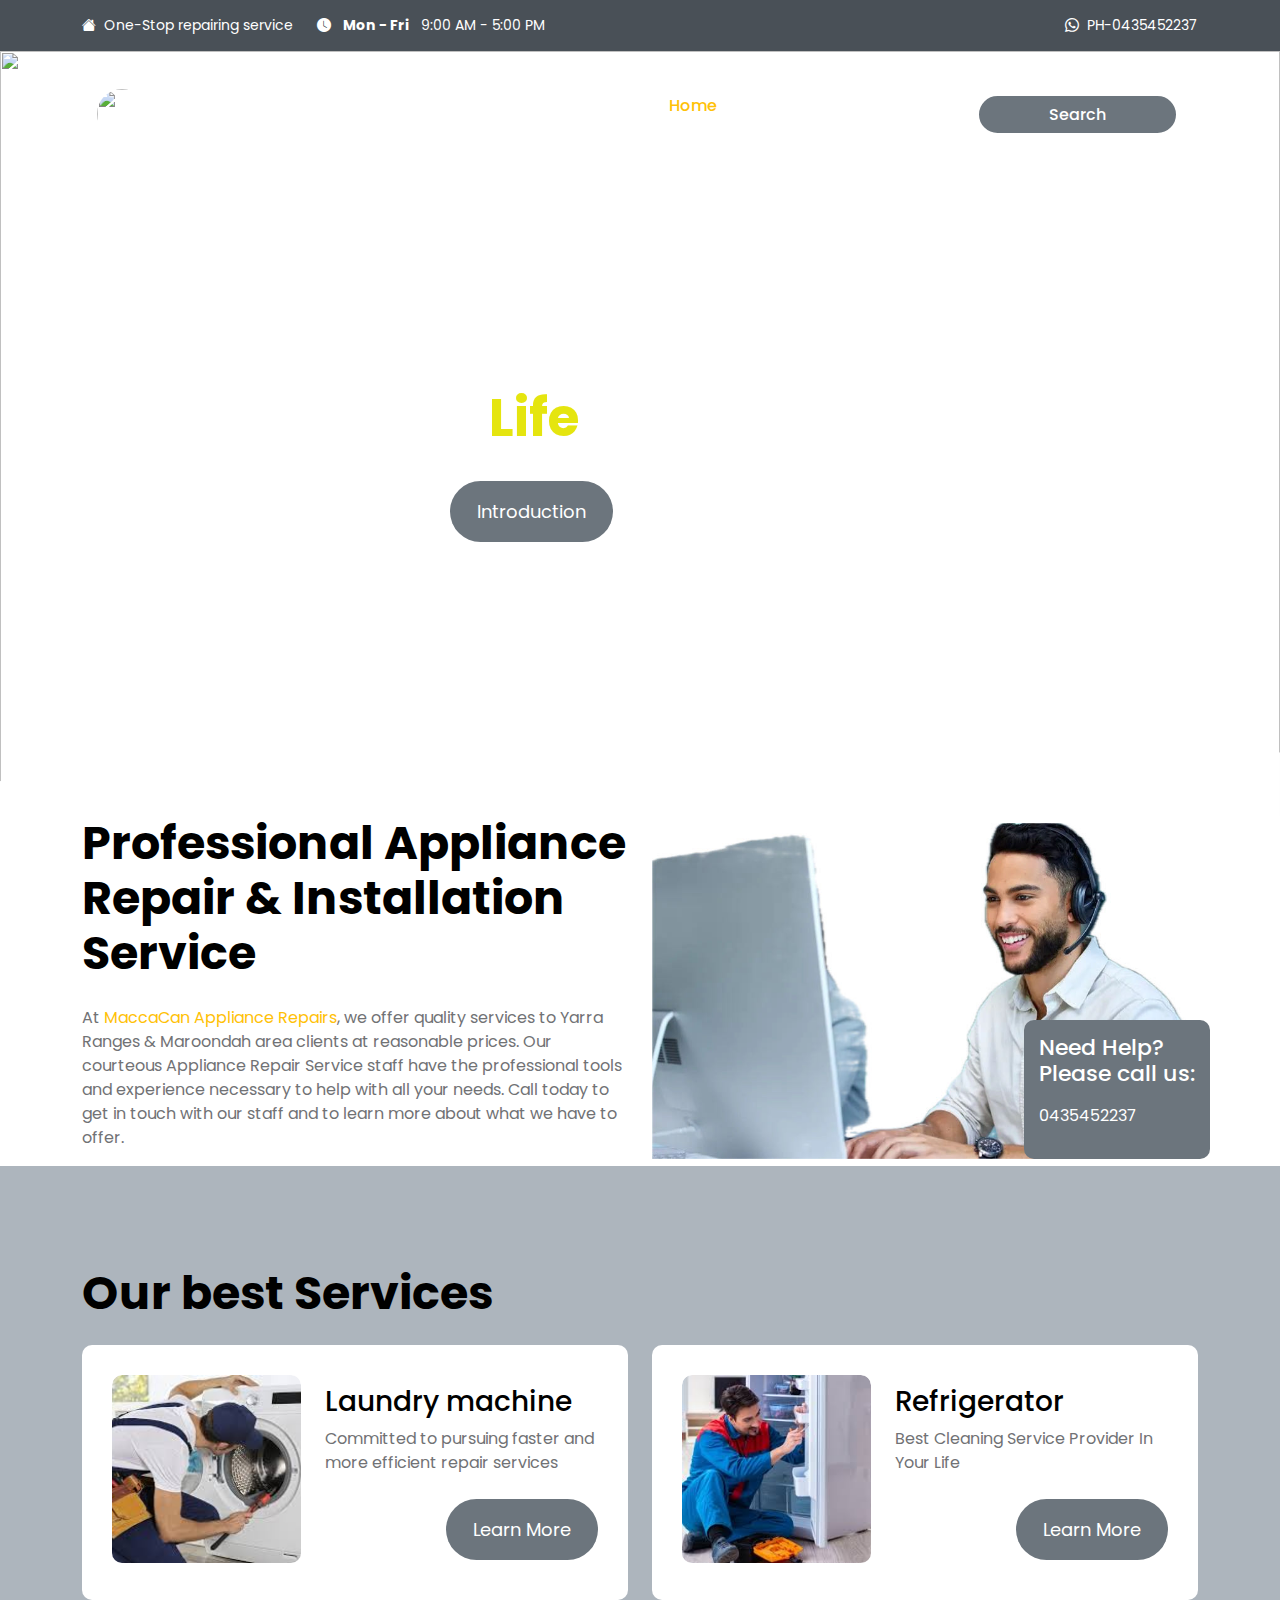
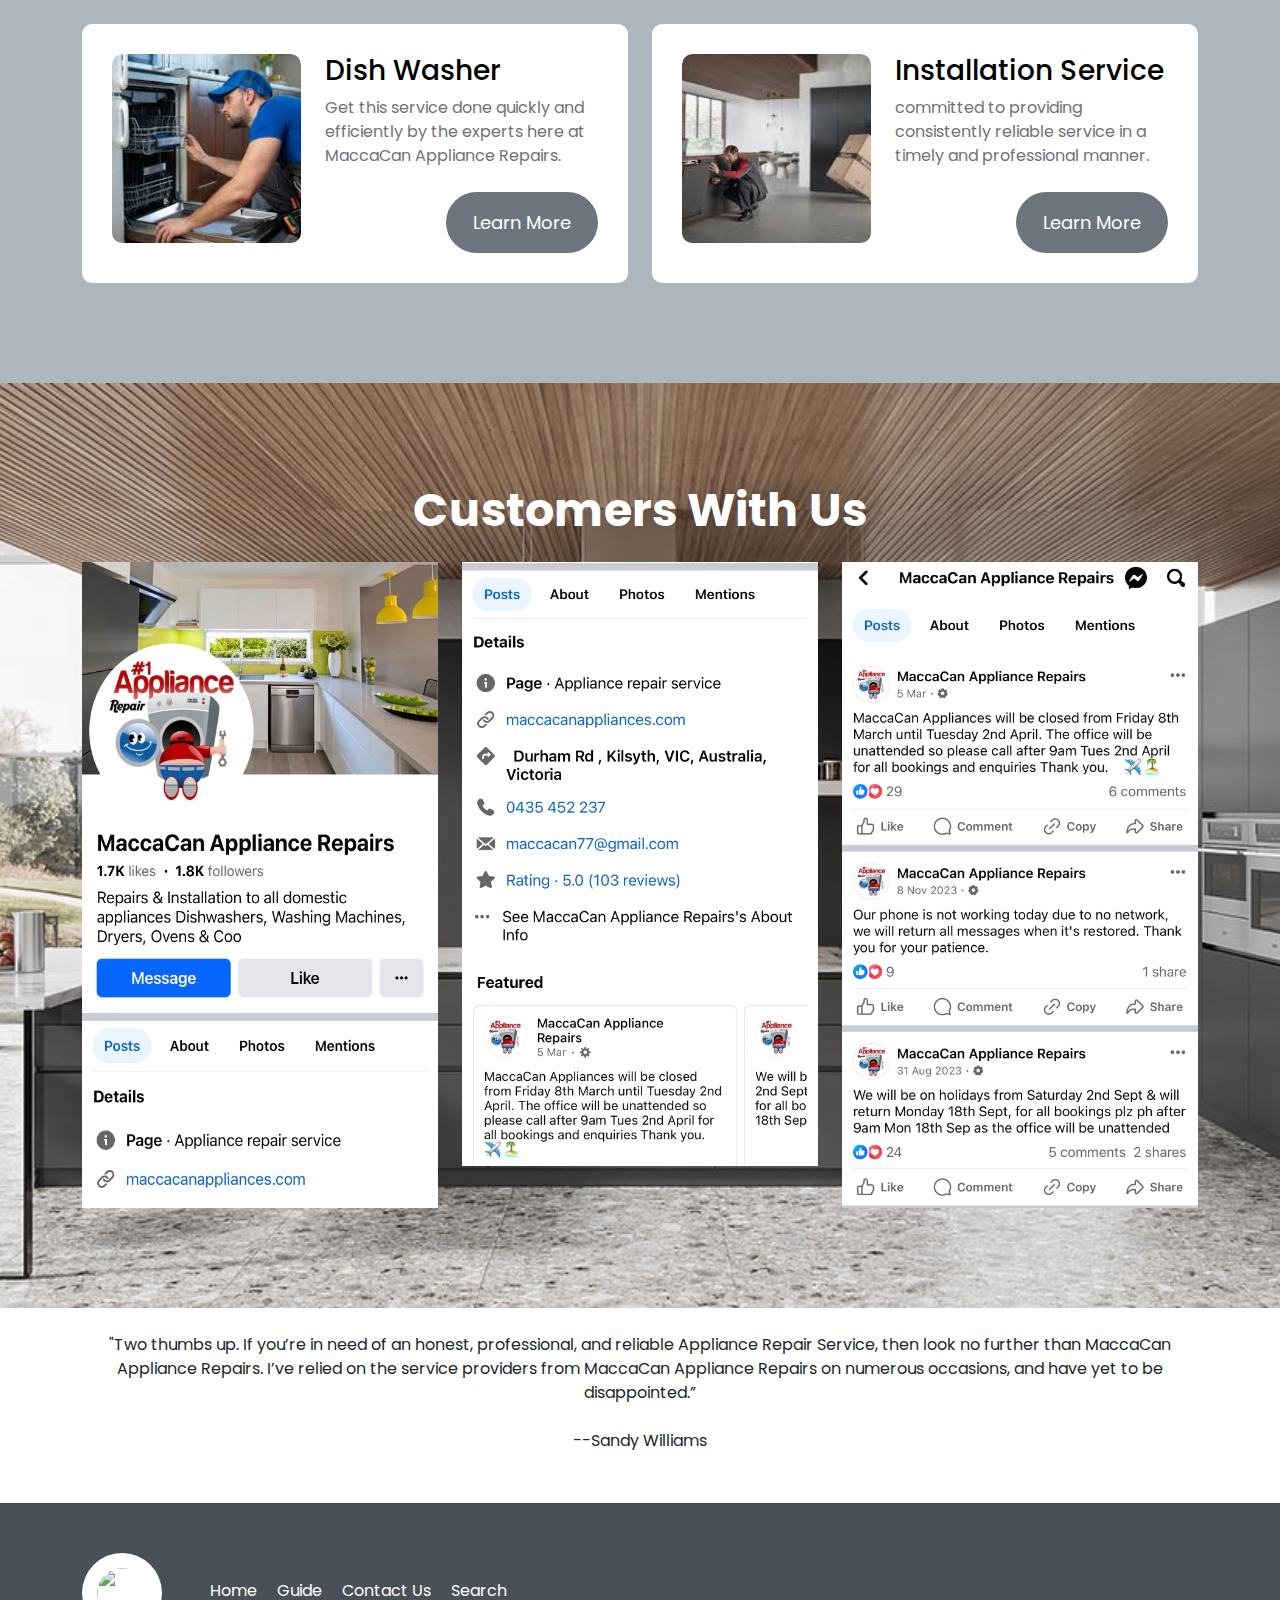
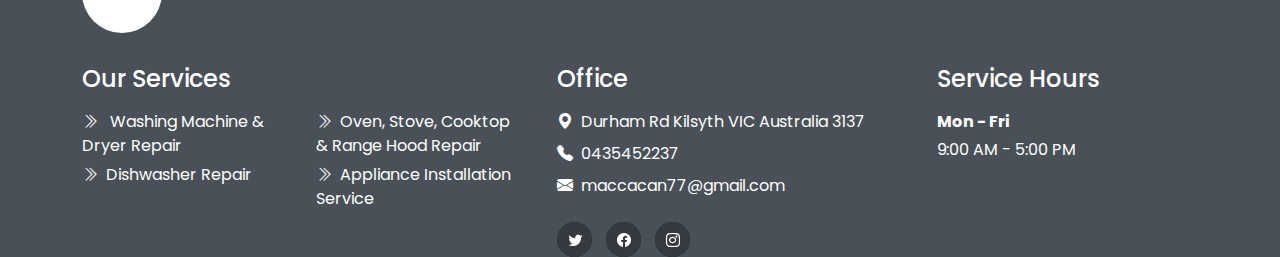
==== index.html @ d8059f8c "Update and rename A3_Homepage.html to index.html" ====
<!doctype html>
<html lang="en">
    <head>
        <meta charset="utf-8">
        <meta name="viewport" content="width=device-width, initial-scale=1">

        <meta name="description" content="">
        <meta name="author" content="">

        <title>MaccaCan Appliance Repairs website</title>

        <!-- CSS FILES -->        
        <link rel="preconnect" href="https://fonts.googleapis.com">
        
        <link rel="preconnect" href="https://fonts.gstatic.com" crossorigin="">
        
        <link href="https://fonts.googleapis.com/css2?family=Poppins:ital,wght@0,400;0,500;0,700;1,400&amp;display=swap" rel="stylesheet">

        <link href="css/bootstrap.min.css" rel="stylesheet">

        <link href="css/bootstrap-icons.css" rel="stylesheet">

        <link href="css/tooplate-clean-work.css" rel="stylesheet">
        <!--

Tooplate 2132 Clean Work

https://www.tooplate.com/view/2132-clean-work

Free Bootstrap 5 HTML Template

-->
        <link rel="icon" href="images/favicon.ico">


    </head>
    
    <body>

        <header class="site-header">
            <div class="container">
                <div class="row">
                    
                    <div class="col-lg-12 col-12 d-flex flex-wrap">
                        <p class="d-flex me-4 mb-0">
                            <i class="bi-house-fill me-2"></i>
                            One-Stop repairing service
                        </p>

                        <p class="d-flex d-lg-block d-md-block d-none me-4 mb-0">
                            <i class="bi-clock-fill me-2"></i>
                            <strong class="me-2">Mon - Fri</strong> 9:00 AM - 5:00 PM
                        </p>

                        <p class="site-header-icon-wrap text-white d-flex mb-0 ms-auto">
                            <i class="site-header-icon bi-whatsapp me-2"></i>

                            <a class="text-white">
                                PH-0435452237
                            </a>
                        </p>
                    </div>

                </div>
            </div>
        </header>

        <nav class="navbar navbar-expand-lg">
            <div class="container">
                <a class="navbar-brand" href="A3_Homepage.html">
                    <img src="images/favicon.ico" class="logo img-fluid" alt="">

                    <span class="ms-2">MaccaCan Appliance Repairs</span>
                </a>

                <button class="navbar-toggler collapsed" type="button" data-bs-toggle="collapse" data-bs-target="#navbarNav" aria-controls="navbarNav" aria-expanded="false" aria-label="Toggle navigation">
                    <span class="navbar-toggler-icon"></span>
                </button>

                <div class="navbar-collapse collapse" id="navbarNav" style="">
                    <ul class="navbar-nav ms-auto">
                        <li class="nav-item">
                            <a class="nav-link active">Home</a>
                        </li>

                        <li class="nav-item">
                            <a class="nav-link">Guide</a>
                        </li>

                        <li class="nav-item">
                            <a class="nav-link ">Contact us</a>

                            
                        </li>

                        

                        <li class="nav-item ">
                            <a class="nav-link custom-btn custom-btn-bg-white btn">Search
    
</a>
                        </li>
                    </ul>
                </div>
            </div>
        </nav>

        <main>

            <section class="hero-section hero-section-full-height d-flex justify-content-center align-items-center" style="position: relative; z-index: 0; background: none;">
                <div class="section-overlay"><img src="images/pexels-photo-3822784.WEBP" height="100%" width="100%"></div>

                <div class="container">
                    <div class="row">

                        <div class="col-lg-7 col-12 text-center mx-auto">
                            <h1 class=" text-white mb-4 pb-2">
                                <span>We repair your</span>
                                <span class="cd-words-wrapper" style="width: 302px;">
                                    <b class="is-visible">Life</b>
                                    
                                </span>
                            </h1>

                            <a class="custom-btn btn button button--atlas smoothscroll me-3" href="#intro-section">
                                <span>Introduction</span>

                                <div class="marquee" aria-hidden="true">
                                    <div class="marquee__inner">
                                        <span>Introduction</span>
                                        <span>Introduction</span>
                                        <span>Introduction</span>
                                        <span>Introduction</span>
                                    </div>
                                </div>
                            </a>

                            <a class="custom-btn custom-border-btn custom-btn-bg-white btn button button--pan smoothscroll" href="#services-section">
                                <span>Explore Services</span>
                            </a>
                        </div>

                    </div>
                </div>

                <svg xmlns="http://www.w3.org/2000/svg" viewBox="0 0 1440 320"><path fill="#ffffff" fill-opacity="1" d="M0,224L40,229.3C80,235,160,245,240,250.7C320,256,400,256,480,240C560,224,640,192,720,176C800,160,880,160,960,138.7C1040,117,1120,75,1200,80C1280,85,1360,139,1400,165.3L1440,192L1440,320L1400,320C1360,320,1280,320,1200,320C1120,320,1040,320,960,320C880,320,800,320,720,320C640,320,560,320,480,320C400,320,320,320,240,320C160,320,80,320,40,320L0,320Z"></path></svg>
            </section>


            <section class="intro-section" id="intro-section">
                <div class="container">
                    <div class="row justify-content-lg-center align-items-center">

                        <div class="col-lg-6 col-12">
                            <h2 class="mb-4">Professional Appliance Repair &amp; Installation <br> Service</h2>

                            <p>At
<a href="#">MaccaCan Appliance Repairs</a>, we offer quality services to Yarra Ranges &amp; Maroondah area clients at reasonable prices. Our courteous Appliance Repair Service staff have the professional tools and experience necessary to help with all your needs. Call today to get in touch with our staff and to learn more about what we have to offer.</p>
                            
                        </div>

                        <div class="col-lg-6 col-12 custom-block-wrap">
                            <img src="images/image1.jpg" class="img-fluid">

                            <div class="custom-block d-flex flex-column">
                                <h6 class="text-white mb-3">Need Help? <br> Please call us:</h6>

                                <p class="text-white">
                                    

                                    <a>0435452237
    
                                        
                                    </a>
                                </p>
                            </div>
                        </div>

                    </div>
                </div>
            </section>


            <section class="services-section section-padding section-bg" id="services-section">                
                <div class="container">
                    <div class="row">

                        <div class="col-lg-12 col-12">
                            <h2 class="mb-4">Our best Services</h2>
                        </div>

                        <div class="col-lg-6 col-12">
                            <div class="services-thumb">
                                <div class="row">
                                    <div class="col-lg-5 col-md-5 col-12">
                                        <div class="services-image-wrap">
                                            <a>
                                                <img src="images/download.jpg" class="services-image img-fluid" alt="" >
                                                

                                            </a>    
                                            
                                        </div>
                                    </div>

                                    <div class="col-lg-7 col-md-7 col-12 d-flex align-items-center">
                                        <div class="services-info mt-4 mt-lg-0 mt-md-0">
                                            <h4 class="services-title mb-1 mb-lg-2">
                                                <a>Laundry machine</a>
                                            </h4>

                                            <p>Committed to pursuing faster and more efficient repair services</p>

                                            <div class="d-flex flex-wrap align-items-center">
                                                

                                                <a class="custom-btn btn button button--atlas mt-2 ms-auto">
                                                    <span>Learn More</span>

                                                    <div class="marquee" aria-hidden="true">
                                                        <div class="marquee__inner">
                                                            <span>Learn More</span>
                                                            <span>Learn More</span>
                                                            <span>Learn More</span>
                                                            <span>Learn More</span>
                                                        </div>
                                                    </div>
                                                </a>
                                            </div>
                                        </div>
                                    </div>
                                </div>
                            </div>
                        </div>

                        <div class="col-lg-6 col-12">
                            <div class="services-thumb">
                                <div class="row">
                                    <div class="col-lg-5 col-md-5 col-12">
                                        <div class="services-image-wrap">
                                            <a >
                                                <img src="images/download(1).jpg" alt="" class="services-image img-fluid">
                                                

                                                
                                            </a>
                                        </div>
                                    </div>

                                    <div class="col-lg-7 col-md-7 col-12 d-flex align-items-center">
                                        <div class="services-info mt-4 mt-lg-0 mt-md-0">
                                            <h4 class="services-title mb-1 mb-lg-2">
                                                <a>Refrigerator</a>
                                            </h4>

                                            <p>Best Cleaning Service Provider In Your Life</p>

                                            <div class="d-flex flex-wrap align-items-center">
                                                

                                                <a class="custom-btn btn button button--atlas mt-2 ms-auto">
                                                    <span>Learn More</span>

                                                    <div class="marquee" aria-hidden="true">
                                                        <div class="marquee__inner">
                                                            <span>Learn More</span>
                                                            <span>Learn More</span>
                                                            <span>Learn More</span>
                                                            <span>Learn More</span>
                                                        </div>
                                                    </div>
                                                </a>
                                            </div>
                                        </div>
                                    </div>
                                </div>
                            </div>
                        </div>

                        <div class="col-lg-6 col-12">
                            <div class="services-thumb mb-lg-0">
                                <div class="row">
                                    <div class="col-lg-5 col-md-5 col-12">
                                        <div class="services-image-wrap">
                                            <a >
                                                <img src="images/download(2).jpg" class="services-image img-fluid" alt="">
                                                

                                                
                                            </a>
                                        </div>
                                    </div>

                                    <div class="col-lg-7 col-md-7 col-12 d-flex align-items-center">
                                        <div class="services-info mt-4 mt-lg-0 mt-md-0">
                                            <h4 class="services-title mb-1 mb-lg-2">
                                                <a>Dish Washer
</a>
                                            </h4>

                                            <p>Get this service done quickly and efficiently by the experts here at MaccaCan Appliance Repairs. </p>

                                            <div class="d-flex flex-wrap align-items-center">
                                                

                                                <a class="custom-btn btn button button--atlas mt-2 ms-auto">
                                                    <span>Learn More</span>

                                                    <div class="marquee" aria-hidden="true">
                                                        <div class="marquee__inner">
                                                            <span>Learn More</span>
                                                            <span>Learn More</span>
                                                            <span>Learn More</span>
                                                            <span>Learn More</span>
                                                        </div>
                                                    </div>
                                                </a>
                                            </div>
                                        </div>
                                    </div>
                                </div>
                            </div>
                        </div>

                        <div class="col-lg-6 col-12">
                            <div class="services-thumb mb-lg-0">
                                <div class="row">
                                    <div class="col-lg-5 col-md-5 col-12">
                                        <div class="services-image-wrap">
                                            <a >
                                                <img src="images/download(3).jpg" class="services-image img-fluid" alt="">
                                                

                                                
                                            </a>
                                        </div>
                                    </div>

                                    <div class="col-lg-7 col-md-7 col-12 d-flex align-items-center">
                                        <div class="services-info mt-4 mt-lg-0 mt-md-0">
                                            <h4 class="services-title mb-1 mb-lg-2">
                                                <a>Installation Service</a>
                                            </h4>

                                            <p>committed to providing consistently reliable service in a timely and professional manner.</p>

                                            <div class="d-flex flex-wrap align-items-center">
                                                

                                                <a class="custom-btn btn button button--atlas mt-2 ms-auto">
                                                    <span>Learn More</span>

                                                    <div class="marquee" aria-hidden="true">
                                                        <div class="marquee__inner">
                                                            <span>Learn More</span>
                                                            <span>Learn More</span>
                                                            <span>Learn More</span>
                                                            <span>Learn More</span>
                                                        </div>
                                                    </div>
                                                </a>
                                            </div>
                                        </div>
                                    </div>
                                </div>
                            </div>
                        </div>

                    </div>
                </div>
            </section>


            <section class="testimonial-section section-padding section-bg">
                <div class="section-overlay"></div>

                <div class="container">
                    <div class="row">

                        <div class="col-lg-12 col-12 text-center">
                            <h2 class="text-white mb-4">Customers With Us</h2>
                        </div>

                        <div class="col-lg-4 col-12">
<img src="images/images facebook(1).jpg" height="100%" width="100%"></div>

                        <div class="col-lg-4 col-12">
<img src="images/images facebook(2).jpg" heght="100%" width="100%" <="" div=""></div>

                        <div class="col-lg-4 col-12">
<img src="images/images facebook(3).jpg" heght="100%" width="100%" <="" div=""></div>

                    </div>
                </div>
            </section>


            <section class="partners-section">
                <div class="container Marquee"><div class="Marquee_inner">
<span>"Two thumbs up. If you’re in need of an honest, professional, and reliable Appliance Repair Service, then look no further than MaccaCan Appliance Repairs. I’ve relied on the service providers from MaccaCan Appliance Repairs on numerous occasions, and have yet to be disappointed.”
<br>
<br>
--Sandy Williams
</span></div> </div>
            </section>
        </main>


        <footer class="site-footer">
            <div class="container">
                <div class="row">

                    <div class="col-lg-12 col-12 d-flex align-items-center mb-4 pb-2">
                        <div>
                            <img src="images/favicon.ico" class="logo img-fluid" alt="">
                        </div>

                        <ul class="footer-menu d-flex flex-wrap ms-5">
                            <li class="footer-menu-item"><a href="#" class="footer-menu-link">Home</a></li>

                            <li class="footer-menu-item"><a class="footer-menu-link">Guide</a></li>

                            <li class="footer-menu-item"><a class="footer-menu-link">Contact Us</a></li>

                            <li class="footer-menu-item"><a class="footer-menu-link">Search</a></li>
                        </ul>
                    </div>

                    <div class="col-lg-5 col-12 mb-4 mb-lg-0">
                        <h5 class="site-footer-title mb-3">Our Services</h5>

                        <ul class="footer-menu">
                            <li class="footer-menu-item">
                                <a href="#services-section" class="footer-menu-link">
                                    <i class="bi-chevron-double-right footer-menu-link-icon me-2"></i>
Washing Machine &amp; Dryer Repair</a>
                            </li>

                            <li class="footer-menu-item">
                                <a href="#services-section" class="footer-menu-link">
                                    <i class="bi-chevron-double-right footer-menu-link-icon me-2"></i>Dishwasher Repair</a>
                            </li>

                            <li class="footer-menu-item">
                                <a href="#services-section" class="footer-menu-link">
                                    <i class="bi-chevron-double-right footer-menu-link-icon me-2"></i>Oven, Stove, Cooktop &amp; Range Hood Repair</a>
                            </li>

                            <li class="footer-menu-item">
                                <a href="#services-section" class="footer-menu-link">
                                    <i class="bi-chevron-double-right footer-menu-link-icon me-2"></i>Appliance Installation Service</a>
                            </li>

                            
                        </ul>
                    </div>

                    <div class="col-lg-4 col-md-6 col-12 mb-4 mb-lg-0 mb-md-0">
                        <h5 class="site-footer-title mb-3">Office</h5>

                        <p class="text-white d-flex mt-3 mb-2">
                            <i class="bi-geo-alt-fill me-2"></i>Durham Rd Kilsyth VIC Australia 3137</p>

                        <p class="text-white d-flex mb-2">
                            <i class="bi-telephone-fill me-2"></i>

                            <a href="tel: 0435452237" class="site-footer-link">0435452237</a>
                        </p>

                        <p class="text-white d-flex">
                            <i class="bi-envelope-fill me-2"></i>

                            <a href="mailto:maccacan77@gmail.com" class="site-footer-link">maccacan77@gmail.com</a>
                        </p>

                        <ul class="social-icon mt-4">
                            <li class="social-icon-item">
                                <a class="social-icon-link button button--skoll">
                                    <span></span>
                                    <span class="bi-twitter"></span>
                                </a>
                            </li>

                            <li class="social-icon-item">
                                <a class="social-icon-link button button--skoll">
                                    <span></span>
                                    <span class="bi-facebook"></span>
                                </a>
                            </li>

                            <li class="social-icon-item">
                                <a class="social-icon-link button button--skoll">
                                    <span></span>
                                    <span class="bi-instagram"></span>
                                </a>
                            </li>
                        </ul>
                    </div>

                    <div class="col-lg-3 col-md-6 col-6 mt-3 mt-lg-0 mt-md-0">
                        <div class="featured-block">
                            <h5 class="text-white mb-3">Service Hours</h5>

                            <strong class="d-block text-white mb-1">Mon - Fri</strong>

                            <p class="text-white mb-3">9:00 AM - 5:00 PM</p>

                            

                            
                        </div>
                    </div>
                </div>
            </div>

            
        </footer>
        <script>
            function showMessage() {
            alert( 'This website needs access to your location.' );
            }
            </script>
        <script>
            showMessage();
            </script>





</body>
</html>
---- css/tooplate-clean-work.css ----
/*

Tooplate 2132 Clean Work

https://www.tooplate.com/view/2132-clean-work

*/



/*---------------------------------------
  CUSTOM PROPERTIES ( VARIABLES )             
-----------------------------------------*/
:root {
  --white-color:                  #ffffff;
  --primary-color:                #7cb8eb;
  --secondary-color:              #4f83d1;
  --section-bg-color:             #f0f8ff;
  --custom-btn-bg-color:          #4f83d1;
  --custom-btn-bg-hover-color:    #7cb8eb;
  --dark-color:                   #000000;
  --p-color:                      #717275;
  --border-color:                 #e9eaeb;
  --link-hover-color:             #4f83d1;

  --body-font-family:             'Poppins', sans-serif;

  --h1-font-size:                 52px;
  --h2-font-size:                 46px;
  --h3-font-size:                 32px;
  --h4-font-size:                 28px;
  --h5-font-size:                 24px;
  --h6-font-size:                 22px;
  --p-font-size:                  16px;
  --btn-font-size:                18px;
  --copyright-font-size:          14px;

  --border-radius-large:          100px;
  --border-radius-medium:         20px;
  --border-radius-small:          10px;

  --font-weight-normal:           400;
  --font-weight-medium:           500;
  --font-weight-bold:             700;
}

body {
  background-color: var(--white-color);
  font-family: var(--body-font-family); 
}


/*---------------------------------------
  TYPOGRAPHY               
-----------------------------------------*/

h2,
h3,
h4,
h5,
h6 {
  color: var(--dark-color);
}

h1,
h2,
h3,
h4,
h5,
h6 {
  font-weight: var(--font-weight-medium);
}

h1 {
  font-size: var(--h1-font-size);
  font-weight: var(--font-weight-bold);
}

h2 {
  font-size: var(--h2-font-size);
  font-weight: var(--font-weight-bold);
}

h3 {
  font-size: var(--h3-font-size);
}

h4 {
  font-size: var(--h4-font-size);
}

h5 {
  font-size: var(--h5-font-size);
}

h6 {
  font-size: var(--h6-font-size);
}

p {
  color: var(--p-color);
  font-size: var(--p-font-size);
  font-weight: var(--font-weight-normal);
}

ul li {
  color: var(--p-color);
  font-size: var(--p-font-size);
  font-weight: var(--font-weight-normal);
}

a, 
button {
  /* touch-action: manipulation; */
  transition: all 0.3s;
}

a {
  display: inline-block;
  color: var(--bs-yellow);
  text-decoration: none;
}

a:hover {
  color: var(--bs-orange);
}

b,
strong {
  font-weight: var(--font-weight-bold);
}



/*---------------------------------------
  SECTION               
-----------------------------------------*/
.section-padding {
  padding-top: 100px;
  padding-bottom: 100px;
}

.section-bg {
  background-color: var(--bs-gray-500);
}

.section-overlay {
  /* background-color: var(--secondary-color); */
  position: absolute;
  top: 0;
  left: 0;
  pointer-events: none;
  width: 100%;
  height: 100%;
  opacity: 1;
}


.testimonial-section .section-overlay {
  opacity: 0.85;
}

.section-overlay + .container {
  position: relative;
}


.cd-words-wrapper {
  display: inline-block;
  position: relative;
  text-align: left;
}

.cd-words-wrapper b {
  color: #e5e50f;
  display: inline-block;
  position: absolute;
  white-space: nowrap;
  left: 0;
  top: 0;
}

.cd-words-wrapper b.is-visible {
  position: relative;
}


/*---------------------------------------
  CUSTOM LINK               
-----------------------------------------*/
.link {
  cursor: pointer;
  position: relative;
  white-space: nowrap;
}

.link::before,
.link::after {
  position: absolute;
  width: 100%;
  height: 1px;
  background: currentColor;
  top: 100%;
  left: 0;
  pointer-events: none;
}

.link::before {
  content: '';
}

.link--herse::before {
  display: none;
}

.link__graphic {
  position: absolute;
  top: 0;
  left: 0;
  pointer-events: none;
  fill: none;
  stroke: var(--dark-color);
  stroke-width: 1px;
}

.link__graphic--stroke path {
  stroke-dasharray: 1;
  stroke-dashoffset: 1;
}

.link:hover .link__graphic--stroke path {
  stroke-dashoffset: 0;
}

.link__graphic--arc {
  top: 73%;
  left: -23%;
}

.link__graphic--arc path {
  transition: stroke-dashoffset 0.4s cubic-bezier(0.7, 0, 0.3, 1);
}

.link:hover .link__graphic--arc path {
  transition-timing-function: cubic-bezier(0.8, 1, 0.7, 1);
  transition-duration: 0.3s;
}

.button {
  display: inline-block;
  position: relative;
}

.button::before,
.button::after {
  position: absolute;
  top: 0;
  left: 0;
  width: 100%;
  height: 100%;
}

.button--atlas > span {
  display: inline-block;
}

.button--atlas:hover > span {
  opacity: 0;
}

.marquee {
  position: absolute;
  top: 0;
  left: 0;
  width: 100%;
  overflow: hidden;
  pointer-events: none;
}

.marquee__inner {
  width: fit-content;
  display: flex;
  position: relative;
  --offset: 1rem;
  --move-initial: calc(-25% + var(--offset));
  --move-final: calc(-50% + var(--offset));
  transform: translate3d(var(--move-initial), 0, 0);
  animation: marquee 1s linear infinite;
  animation-play-state: paused;
  opacity: 0;
}

.button--atlas:hover .marquee__inner {
  animation-play-state: running;
  opacity: 1;
  transition-duration: 0.4s;
}

.marquee span {
  text-align: center;
  white-space: nowrap;
  font-style: italic;
  padding: 15px;
}

@keyframes marquee {
  0% {
    transform: translate3d(var(--move-initial), 0, 0);
  }

  100% {
    transform: translate3d(var(--move-final), 0, 0);
  }
}

.button--pan {
  overflow: hidden;
}

.button--pan span {
  position: relative;
}

.button--pan::before {
  content: '';
  transition: transform 0.3s cubic-bezier(0.7, 0, 0.2, 1);
}

.button--pan:hover::before {
  background: transparent;
  transform: translate3d(0,-100%,0);
}


/*---------------------------------------
  CUSTOM BLOCK               
-----------------------------------------*/
.custom-block-wrap {
  position: relative;
}

.custom-block-wrap .custom-block {
  position: absolute;
  bottom: 0;
  right: 0;
}

.custom-block {
  background-color: var(--bs-gray);
  border-radius: var(--border-radius-small);
  padding: 15px;
}

.custom-block .custom-icon,
.custom-block a {
  color: var(--white-color);
}




/*---------------------------------------
  AVATAR IMAGE - TESTIMONIAL               
-----------------------------------------*/
.avatar-image {
  border-radius: var(--border-radius-large);
  width: 60px;
  height: 60px;
  object-fit: cover;
}


/*---------------------------------------
  CUSTOM BUTTON               
-----------------------------------------*/
.custom-btn {
  background: var(--bs-gray);
  border: 2px solid transparent;
  border-radius: var(--border-radius-large);
  color: var(--white-color);
  font-size: var(--btn-font-size);
  font-weight: var(--font-weight-normal);
  line-height: normal;
  transition: all 0.3s;
  padding: 15px 25px;
}

.navbar-expand-lg .navbar-nav .nav-link.custom-btn {
  margin-top: px;
  /* margin-right: -6px; */
  padding: 6px 70px;
}

.custom-btn:hover {
  background: var(--bs-gray);
  color: var(--white-color);
}

.custom-border-btn {
  background: transparent;
  border: 2px solid var(--custom-btn-bg-color)  ;
  color: var(--custom-btn-bg-color);
}

.navbar-expand-lg .navbar-nav .nav-link.custom-btn:hover,
.custom-border-btn:hover {
  background: var(--bs-gray);
  border-color: var(--bs-yellow);
  color: var(--bs-yellow);
}

.custom-btn-bg-white {
  border-color: var(--white-color);
  color: var(--white-color);
}


/*---------------------------------------
  NAVIGATION              
-----------------------------------------*/
.navbar {
  background: transparent;
  position: absolute;
  top: 49px;
  right: 0;
  left: 0;
  z-index: 9;
  padding-top: 20px;
  padding-bottom: 20px;
}

.navbar-brand,
.navbar-brand:hover {
  color: var(--white-color);
  font-size: var(--h6-font-size);
  font-weight: var(--font-weight-light);
}

.logo {
  background-color: var(--white-color);
  border-radius: var(--border-radius-large);
  width: 80px;
  height: 80px;
  padding: 15px;
}

.navbar-expand-lg .navbar-nav .nav-link {
  margin: 20px;
  padding: 0;
}

.navbar-nav .nav-link {
  display: inline-block;
  color: var(--white-color);
  font-size: var(--p-font-size);
  font-weight: var(--font-weight-medium);
  position: relative;
  padding-top: 15px;
  padding-bottom: 15px;
}

.navbar-nav .nav-link.active, 
.navbar-nav .nav-link:hover {
  background: transparent;
  color: var(--bs-yellow);
}

.dropdown-menu {
  background: var(--white-color);
  box-shadow: 0 1rem 3rem rgba(0,0,0,.175);
  border: 0;
  display: inherit;
  opacity: 0;
  min-width: 9rem;
  margin-top: 20px;
  padding: 13px 0 10px 0;
  transition: all 0.3s;
  pointer-events: none;
}

.dropdown-menu::before {
  content: "";
  width: 0;
  height: 0;
  border-left: 20px solid transparent;
  border-right: 20px solid transparent;
  border-bottom: 15px solid var(--white-color);
  position: absolute;
  top: -10px;
  left: 10px;
}

.dropdown-item {
  display: inline-block;
  color: var(--p-bg-color);
  font-size: var(--menu-font-size);
  font-weight: var(--font-weight-medium);
  position: relative;
  padding-top: 0;
  padding-bottom: 7px;
}

.dropdown-item.active, 
.dropdown-item:active,
.dropdown-item:focus, 
.dropdown-item:hover {
  background: transparent;
  color: var(--primary-color);
}

.dropdown-toggle::after {
  /* content: "\f282"; */
  display: inline-block;
  font-family: bootstrap-icons !important;
  font-size: var(--copyright-font-size);
  font-style: normal;
  font-weight: normal !important;
  font-variant: normal;
  text-transform: none;
  line-height: 1;
  vertical-align: -.125em;
  -webkit-font-smoothing: antialiased;
  -moz-osx-font-smoothing: grayscale;
  position: relative;
  left: 2px;
  border: 0;
}

@media screen and (min-width: 992px) {
  .dropdown:hover .dropdown-menu {
    opacity: 1;
    margin-top: 0;
    pointer-events: auto;
  }
}

.navbar-toggler {
  border: 0;
  padding: 0;
  cursor: pointer;
  margin: 0;
  width: 30px;
  height: 35px;
  outline: none;
}

.navbar-toggler:focus {
  outline: none;
  box-shadow: none;
}

.navbar-toggler[aria-expanded="true"] .navbar-toggler-icon {
  background: transparent;
}

.navbar-toggler[aria-expanded="true"] .navbar-toggler-icon:before,
.navbar-toggler[aria-expanded="true"] .navbar-toggler-icon:after {
  transition: top 300ms 50ms ease, -webkit-transform 300ms 350ms ease;
  transition: top 300ms 50ms ease, transform 300ms 350ms ease;
  transition: top 300ms 50ms ease, transform 300ms 350ms ease, -webkit-transform 300ms 350ms ease;
  top: 0;
}

.navbar-toggler[aria-expanded="true"] .navbar-toggler-icon:before {
  transform: rotate(45deg);
}

.navbar-toggler[aria-expanded="true"] .navbar-toggler-icon:after {
  transform: rotate(-45deg);
}

.navbar-toggler .navbar-toggler-icon {
  background: var(--white-color);
  transition: background 10ms 300ms ease;
  display: block;
  width: 30px;
  height: 2px;
  position: relative;
}


.navbar-toggler .navbar-toggler-icon:before,
.navbar-toggler .navbar-toggler-icon:after {
  transition: top 300ms 350ms ease, -webkit-transform 300ms 50ms ease;
  transition: top 300ms 350ms ease, transform 300ms 50ms ease;
  transition: top 300ms 350ms ease, transform 300ms 50ms ease, -webkit-transform 300ms 50ms ease;
  position: absolute;
  right: 0;
  left: 0;
  background: var(--white-color);
  width: 30px;
  height: 2px;
  content: '';
}


.navbar-toggler .navbar-toggler-icon::before {
  top: -8px;
}

.navbar-toggler .navbar-toggler-icon::after {
  top: 8px;
}


/*---------------------------------------
  SITE HEADER              
-----------------------------------------*/
.site-header {
  background: var(--bs-gray-700);
  position: relative;
  z-index: 22;
  padding-top: 15px;
  padding-bottom: 15px;
}

.site-header p,
.site-header p a,
.site-header .social-icon-link {
  color: var(--white-color);
  font-size: var(--copyright-font-size);
}

.site-header .social-icon {
  text-align: right;
}

.site-header .social-icon-link {
  background: transparent;
  width: inherit;
  height: inherit;
  line-height: inherit;
  margin-right: 15px;
}

.site-header-icon {
  display: inline-block;
}


/*---------------------------------------
  HERO        
-----------------------------------------*/
.hero-section {
  position: relative;
  overflow: hidden;
  padding-top: 100px;
  padding-bottom: 100px;
  min-height: 680px;
}

.hero-section .container {
  position: relative;
  z-index: 2;
}

.hero-section svg {
  position: absolute;
  bottom: -50px;
  right: 0;
  left: 0;
  pointer-events: none;
}

@media screen and (min-width: 991px) {
  .hero-section-full-height {
    height: 85vh;
  }
}












/*---------------------------------------
  SERVICES              
-----------------------------------------*/
.services-thumb {
  background-color: var(--white-color);
  border-radius: var(--border-radius-small);
  position: relative;
  overflow: hidden;
  margin-bottom: 24px;
  padding: 30px;
}

.services-thumb.section-bg {
  background: var(--section-bg-color);
}

.services-detail-section .services-image {
  aspect-ratio: 0;
}

.services-image-wrap {
  border-radius: var(--border-radius-small);
  position: relative;
  overflow: hidden;
}

.services-image-wrap:hover .services-image-hover {
  opacity: 1;
}

.services-title-link {
  display: block;
}

.services-image,
.team-image {
  border-radius: var(--border-radius-small);
  display: block;
  aspect-ratio: 1;
  object-fit: cover;
  transition: all 0.5s;
}

.services-image-hover {
  position: absolute;
  top: 0;
  right: 0;
  bottom: 0;
  left: 0;
  opacity: 0;
}

.services-icon-wrap {
  background: var(--secondary-color);
  color: var(--white-color);
  font-size: var(--h3-font-size);
  position: absolute;
  bottom: 0;
  right: 0;
  left: 0;
  transition: opacity 0.5s;
  padding: 8px 12px;
}

.services-icon-wrap .button--skoll {
  width: 100%;
  height: 100%;
}


/*---------------------------------------
  TESTIMONIAL              
-----------------------------------------*/
.testimonial-section {
  background-image: url('../images/kitchen.jpg');
  background-repeat: no-repeat;
  background-position: center;
  background-size: cover;
  position: relative;
}

.testimonial-section .featured-block {
  background-color: var(--primary-color);
  border-radius: var(--border-radius-medium);
  margin-bottom: 24px;
  padding: 30px;
}

.testimonial-section .featured-block h4,
.testimonial-section .featured-block p {
  color: var(--white-color);
}



/*---------------------------------------
  PARTNERS              
-----------------------------------------*/
.partners-section {
  text-align: center;
  padding-top: 25px;
  padding-bottom: 50px;
}

.partners-section-title {
  border-radius: var(--border-radius-large);
  display: inline-block;
  position: relative;
  bottom: 50px;
  margin-bottom: -50px;
  padding: 10px 20px;
}

.partners-image {
  display: block;
  width: 150px;
  margin: auto;
  transition: all 0.3s;
}

.partners-image:hover {
  transform: scale(1.05);
}


/*---------------------------------------
  COUNTER NUMBERS              
-----------------------------------------*/
.counter-thumb {
  margin: 20px;
  margin-top: 0;
}

.counter-number {
  color: var(--secondary-color);
  display: block;
}

.counter-number,
.counter-number-text {
  color: var(--secondary-color);
  font-size: var(--h1-font-size);
  font-weight: var(--font-weight-bold);
  line-height: normal;
}


/*---------------------------------------
  CONTACT               
-----------------------------------------*/
.contact-section {
  background: var(--white-color);
}

.contact-form {
  background: var(--section-bg-color);
  border-radius: var(--border-radius-small);
  padding: 40px;
}

.contact-info {
  background: var(--white-color);
  border-radius: var(--border-radius-medium);
  display: inline-block;
  margin-top: 20px;
  padding: 40px;
}

.team-info a,
.contact-info h5,
.contact-info h5 a {
  color: var(--p-color);
}

.team-info a:hover,
.contact-info h5 a:hover {
  color: var(--link-hover-color);
}


/*---------------------------------------
  CUSTOM FORM               
-----------------------------------------*/
.custom-form .form-control,
.input-group-file {
  color: var(--p-color);
  margin-bottom: 24px;
  padding-top: 13px;
  padding-bottom: 13px;
  outline: none;
}

.custom-form .form-control:hover,
.custom-form .form-control:focus {
  border-color: var(--secondary-color);
}

.custom-form label {
  margin-bottom: 10px;
}

.custom-form .form-check-group {
  margin-bottom: 20px;
}

.donate-form .form-check-group-donation-frequency {
  padding-right: 0;
}

.form-check-group-donation-frequency + .form-check-group-donation-frequency {
  padding-right: 12px;
  padding-left: 0;
}

.form-check-group-donation-frequency .form-check-label {
  font-weight: var(--font-weight-medium);
}

#DonationFrequencyOne {
  border-top-right-radius: 0;
  border-bottom-right-radius: 0;
}

#DonationFrequencyMonthly {
  border-top-left-radius: 0;
  border-bottom-left-radius: 0;
}

.custom-form .form-check-radio {
  position: relative;
  height: 100%;
  padding-left: 0;
}

.custom-form .input-group-text {
  background: var(--secondary-color);
  border: 0;
  color: var(--white-color);
}

.custom-form .form-check-radio .form-check-label {
  position: absolute;
  top: 50%;
  left: 50%;
  transform: translate(-50%, -50%);
  text-align: center;
}

.form-check-radio .form-check-input[type=radio] {
  background-color: var(--section-bg-color);
  border-radius: .25rem;
  border: 0;
  box-shadow: none;
  outline: none;
  width: 100%;
  margin-top: 0;
  margin-left: 0;
  padding: 25px 50px;
  transition: all 0.3s;
}

.form-check-radio .form-check-input:checked[type=radio] {
  background-image: none;
}

.form-check-radio .form-check-input:checked[type=radio] + .form-check-label,
.form-check-radio .form-check-input:hover + .form-check-label,
.form-check-radio .form-check-input:checked + .form-check-label {
  color: var(--white-color);
}

.form-check-radio .form-check-input:hover,
.form-check-radio .form-check-input:checked {
  background-color: var(--secondary-color);
  border-color: var(--white-color);
}

.input-group-file {
  border-radius: .25rem;
  padding: 13px .75rem;
}

.input-group-file input[type=file] {
  width: 0.1px;
  height: 0.1px;
  opacity: 0;
  overflow: hidden;
  position: absolute;
  z-index: -1;
  padding: 0;
}

.input-group-file .input-group-text {
  background: transparent;
  color: inherit;
  margin-bottom: 0;
  padding: 0;
}

.custom-form button[type="submit"] {
  background: var(--custom-btn-bg-color);
  border: none;
  border-radius: var(--border-radius-large);
  color: var(--white-color);
  font-size: var(--p-font-size);
  font-weight: var(--font-weight-medium);
  transition: all 0.3s;
  margin-bottom: 0;
}

.custom-form button[type="submit"]:hover,
.custom-form button[type="submit"]:focus {
  background: var(--custom-btn-bg-hover-color);
  border-color: transparent;
}

.consulting-form {
  background: var(--white-color);
  border-radius: var(--border-radius-medium);
  position: relative;
  overflow: hidden;
  padding: 45px;
}

.consulting-form-header .form-icon {
  font-size: var(--h2-font-size);
  color: var(--white-color);
}


/*---------------------------------------
  SITE FOOTER              
-----------------------------------------*/
.site-footer {
  background-color: var(--bs-gray-700);
  padding-top: 50px;
}

.site-footer-bottom {
  border-top: 1px solid #7fbcf0;
  position: relative;
  z-index: 2;
  margin-top: 50px;
  padding-top: 25px;
  padding-bottom: 25px;
}

.site-footer .logo {
  background-color: var(--white-color);
  border-radius: var(--border-radius-large);
  width: 80px;
  height: 80px;
  object-fit: cover;
  padding: 15px;
}

.site-footer-title,
.site-footer-link {
  color: var(--white-color);
}

.copyright-text {
  color: var(--section-bg-color);
  font-size: var(--copyright-font-size);
  margin-right: 30px;
}

.site-footer .custom-btn {
  font-size: var(--copyright-font-size);
}

.site-footer .custom-btn:hover {
  background: var(--primary-color);
}

.site-footer-bottom a {
	color: var(--white-color);
}

.site-footer-bottom a:hover {
	color: var(--link-hover-color);
}


/*---------------------------------------
  FOOTER MENU               
-----------------------------------------*/
.footer-menu {
  column-count: 2;
  margin: 0;
  padding: 0;
}

.footer-menu-item {
  list-style: none;
  display: block;
}

.footer-menu-link {
  font-size: var(--p-font-size);
  color: var(--white-color);
  display: inline-block;
  vertical-align: middle;
  margin-right: 20px;
  margin-bottom: 5px;
}


/*---------------------------------------
  SOCIAL ICON               
-----------------------------------------*/
.social-icon {
  margin: 0;
  padding: 0;
}

.social-icon-item {
  list-style: none;
  display: inline-block;
  vertical-align: top;
}

.social-icon-link {
  background: var(--bs-gray-900);
  border-radius: var(--border-radius-large);
  color: var(--white-color);
  font-size: var(--copyright-font-size);
  display: block;
  margin-right: 10px;
  text-align: center;
  width: 35px;
  height: 35px;
  line-height: 36px;
}

.social-icon-link:hover {
  background: var(--bs-gray);
  color: var(--white-color);
}

.button--skoll {
  overflow: hidden;
  border-radius: 50%;
  color: var(--white-color);
  width: 35px;
  height: 35px;
}

.button--skoll span {
  display: block;
  position: relative;
}

.button--skoll > span {
  overflow: hidden;
}

.button--skoll:hover > span > span {
  animation: MoveUpInitial 0.2s forwards, MoveUpEnd 0.2s forwards 0.2s;
}

.button--skoll::before {
  content: '';
  background: var(--bs-gray-800);
  width: 100%;
  height: 0;
  padding-bottom: 100%;
  border-radius: 50%;
  transform: translate3d(0,0,0);
  transition: transform 0.3s;
  transition-timing-function: cubic-bezier(0.7, 0, 0.2, 1);
}

.button--skoll:hover::before {
  transform: translate3d(0,100%,0);
}


/*---------------------------------------
  RESPONSIVE STYLES               
-----------------------------------------*/
@media screen and (min-width: 1600px) {
  .intro-section {
    padding-top: 0;
  }
}

@media screen and (max-width: 991px) {
  h1 {
    font-size: 42px;
  }

  h2 {
    font-size: 36px;
  }

  h3 {
    font-size: 32px;
  }

  h4 {
    font-size: 28px;
  }

  h5 {
    font-size: 20px;
  }

  h6 {
    font-size: 18px;
  }

  .section-padding {
    padding-top: 50px;
    padding-bottom: 50px;
  }

  .team-section {
    padding-bottom: 80px;
  }

  .navbar {
    background-color: var(--bs-gray-900);
    padding-top: 5px;
    padding-bottom: 5px;
  }


  .navbar-brand,
  .navbar-brand:hover {
    color: var(--white-color);
  }

  .navbar-nav .nav-link {
    color: var(--p-color);
  }

  .navbar-expand-lg .navbar-nav {
    padding-bottom: 30px;
  }

  .navbar-expand-lg .navbar-nav .nav-link {
    margin: 8px 20px;
  }

  .navbar-expand-lg .navbar-nav .nav-link.custom-btn {
    background-color: var(--bs-gray);
    color: var(--white-color);
    margin-left: 0;
  }

  .navbar-nav .dropdown-menu {
    position: relative;
    left: 20px;
    opacity: 1;
    pointer-events: auto;
    max-width: 100px;
    margin-top: 10px;
    margin-bottom: 15px;
  }

  .custom-block-wrap .custom-block {
    right: 12px;
  }

  .site-footer {
    padding-top: 50px;
  }

  .copyright-text-wrap {
    justify-content: center;
  }

  .site-footer-bottom {
    text-align: center;
    margin-top: 50px;
  }

  .site-footer-bottom .footer-menu {
    margin-top: 10px;
    margin-bottom: 10px;
  }
}

@media screen and (max-width: 767px) {

  .custom-btn {
    font-size: 14px;
    padding: 10px 20px;
  }

  .hero-section svg {
    bottom: 0;
  }

  .team-info::before {
    border-top: 0;
    border-bottom: 20px solid var(--white-color);
    border-left: 20px solid transparent;
    border-right: 20px solid transparent;
    top: -20px;
    bottom: auto;
    right: 0;
    left: 0;
  }
}

@media screen and (max-width: 480px) {
  h1 {
    font-size: 40px;
  }

  h2 {
    font-size: 28px;
  }

  h3 {
    font-size: 26px;
  }

  h4 {
    font-size: 22px;
  }

  h5 {
    font-size: 20px;
  }
}
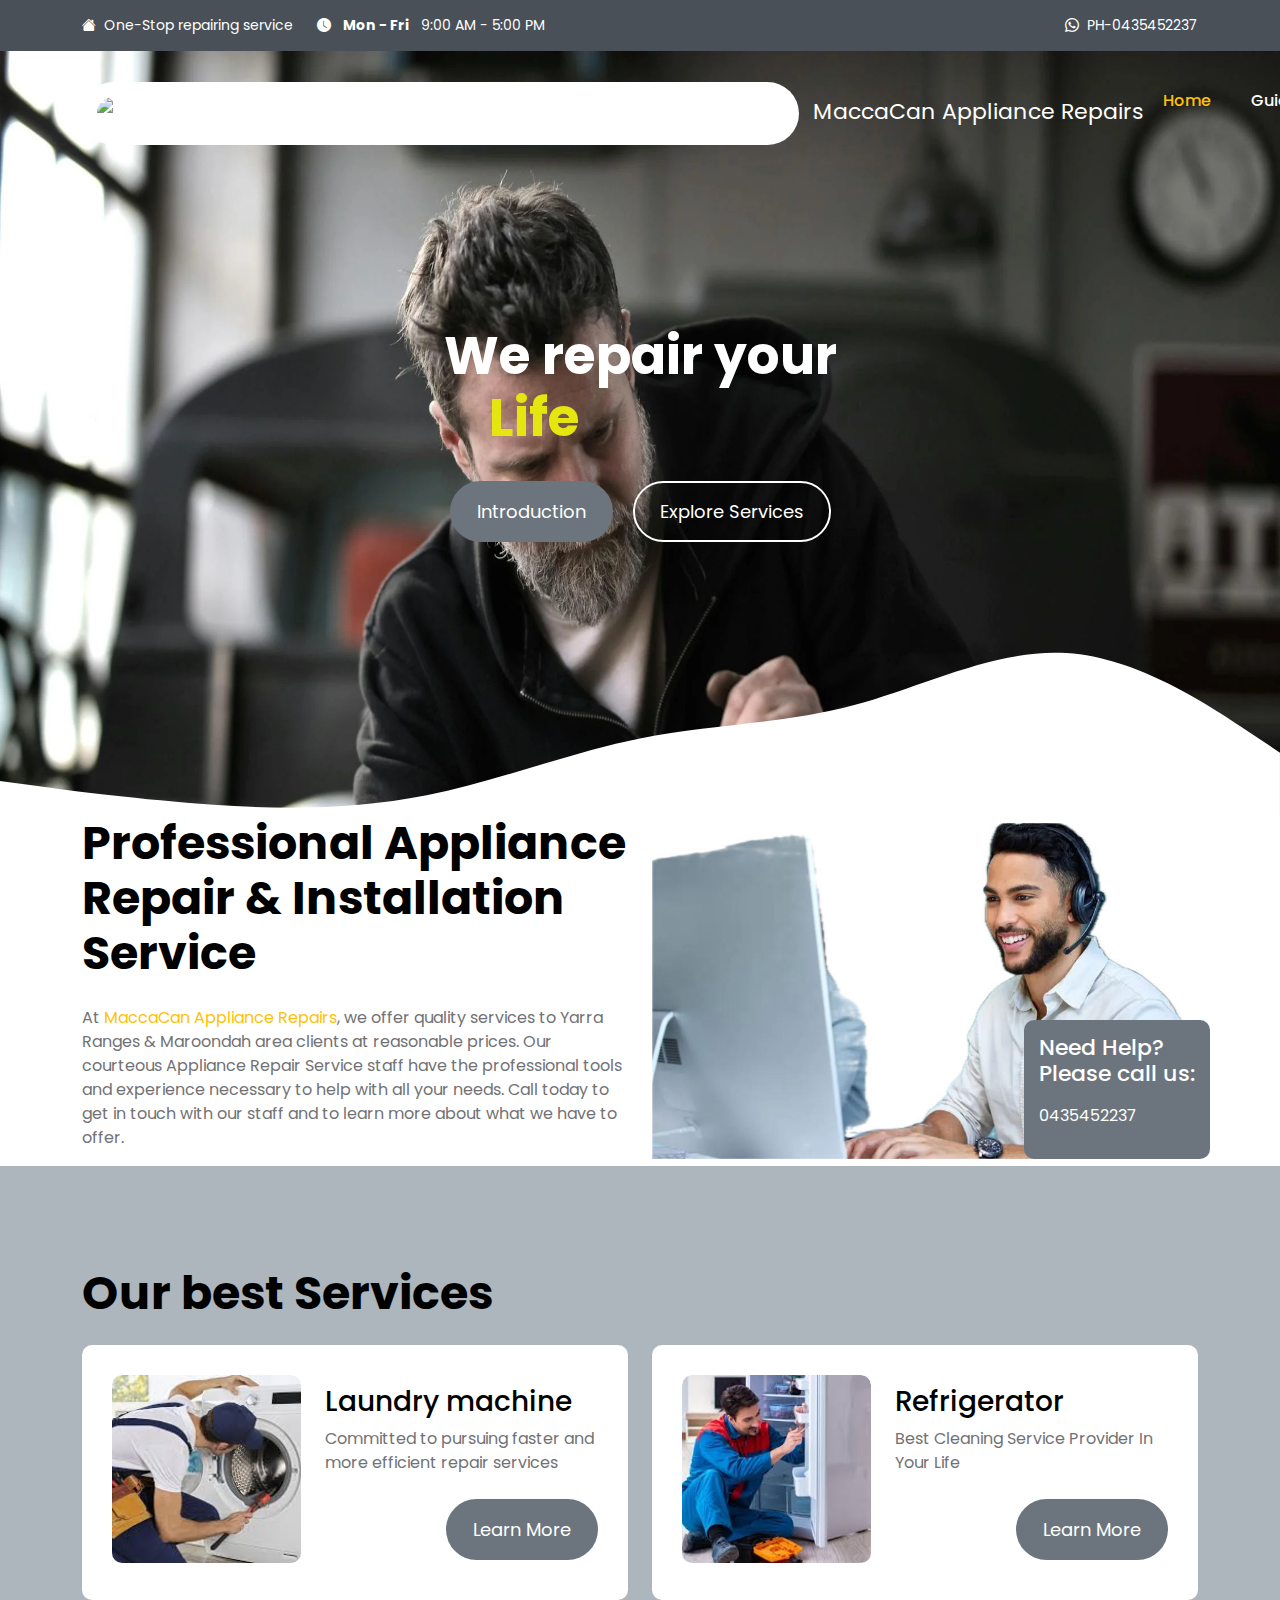
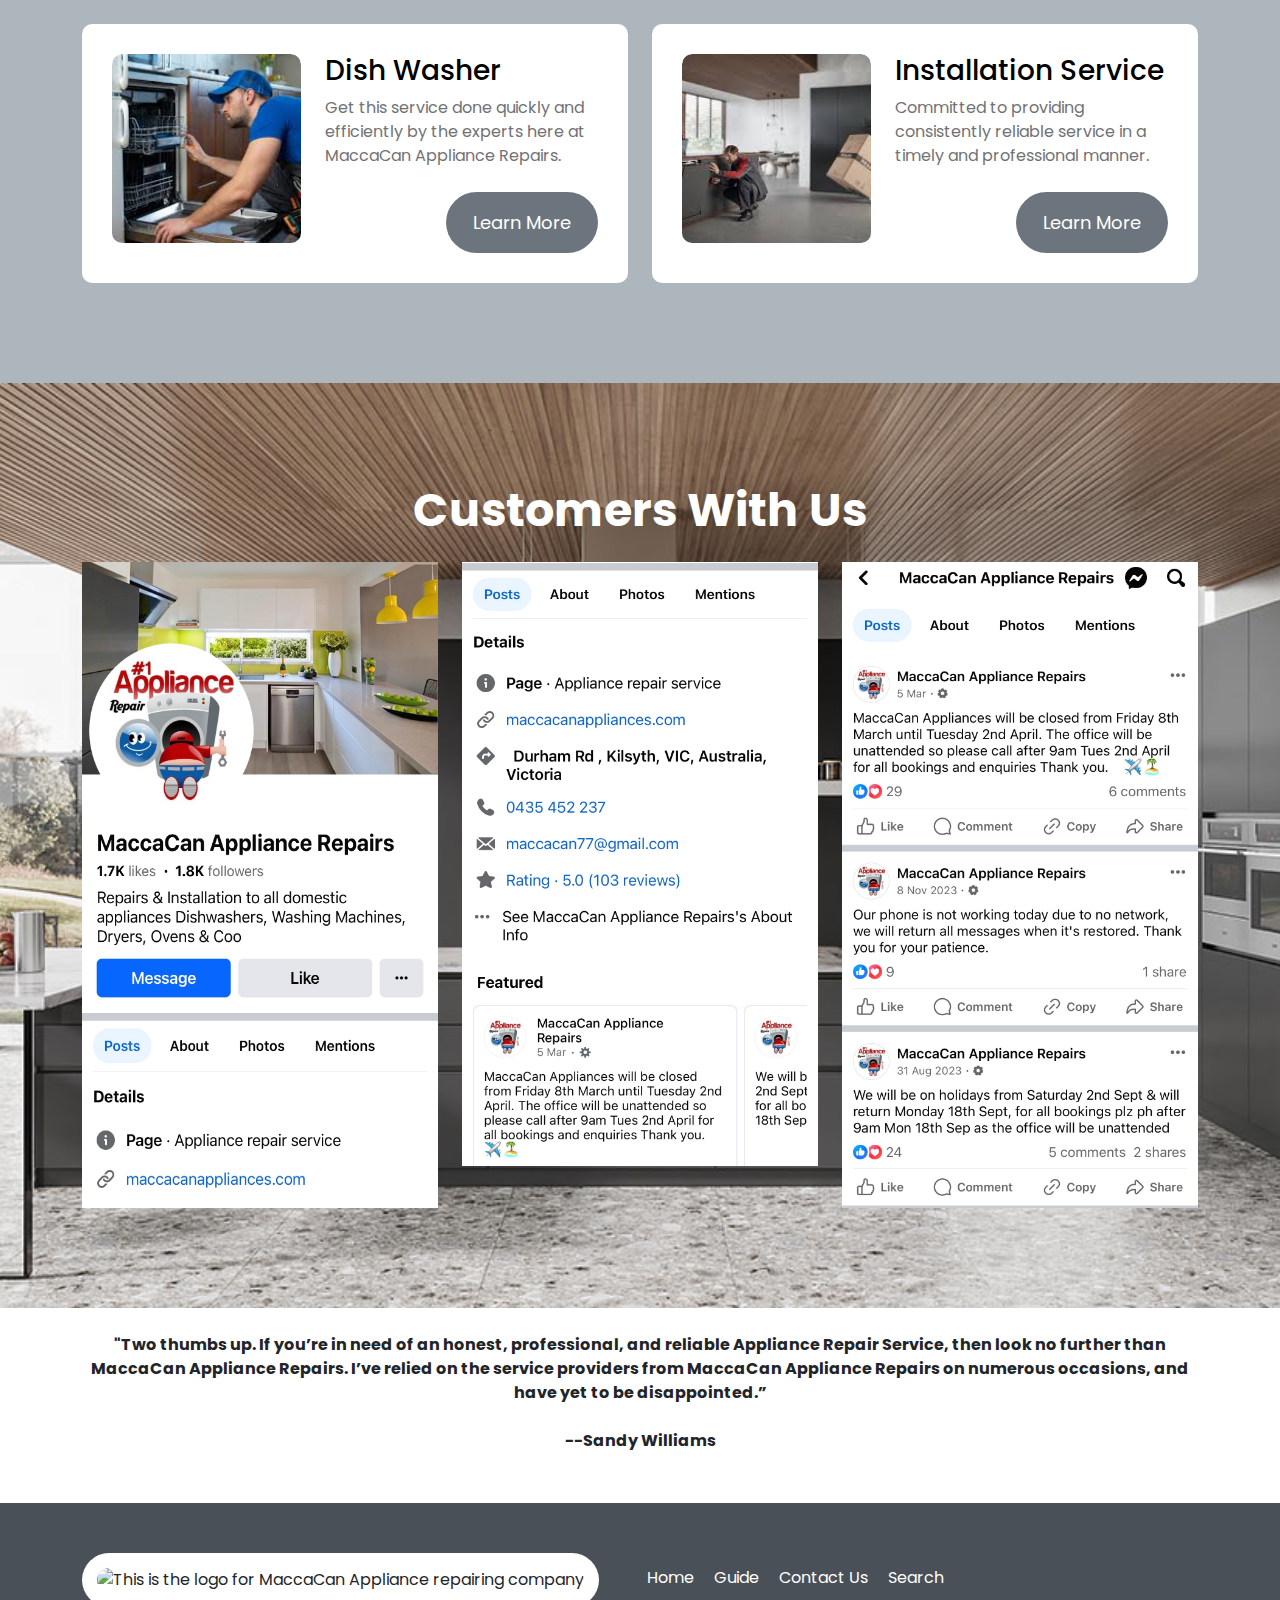
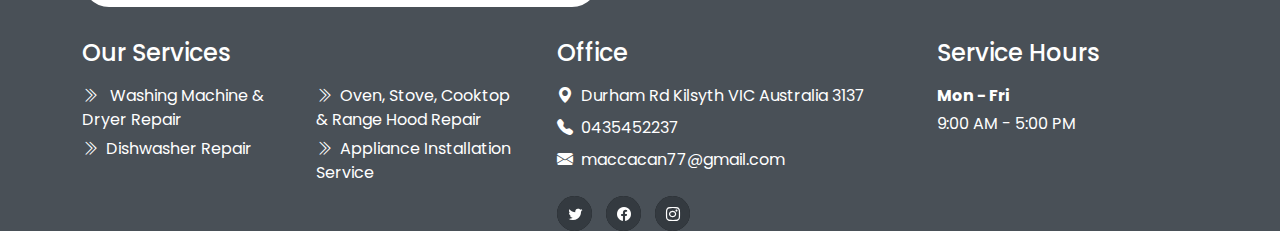
==== commit 3c702765: "Add files via upload" ====
--- a/index.html
+++ b/index.html
@@ -67,8 +67,8 @@
 
         <nav class="navbar navbar-expand-lg">
             <div class="container">
-                <a class="navbar-brand" href="A3_Homepage.html">
-                    <img src="images/favicon.ico" class="logo img-fluid" alt="">
+                <a class="navbar-brand" href="index.html">
+                    <img src="images/favicon.ico" class="logo img-fluid" alt="This is the logo for MaccaCan Appliance repairing company">
 
                     <span class="ms-2">MaccaCan Appliance Repairs</span>
                 </a>
@@ -77,7 +77,7 @@
                     <span class="navbar-toggler-icon"></span>
                 </button>
 
-                <div class="navbar-collapse collapse" id="navbarNav" style="">
+                <div class="navbar-collapse collapse" id="navbarNav">
                     <ul class="navbar-nav ms-auto">
                         <li class="nav-item">
                             <a class="nav-link active">Home</a>
@@ -108,7 +108,7 @@
         <main>
 
             <section class="hero-section hero-section-full-height d-flex justify-content-center align-items-center" style="position: relative; z-index: 0; background: none;">
-                <div class="section-overlay"><img src="images/pexels-photo-3822784.WEBP" height="100%" width="100%"></div>
+                <div class="section-overlay"><img src="images/image(4).jpg" height="100%" width="100%" alt="This is a man with black coat repairing stuff"></div>
 
                 <div class="container">
                     <div class="row">
@@ -160,7 +160,7 @@
                         </div>
 
                         <div class="col-lg-6 col-12 custom-block-wrap">
-                            <img src="images/image1.jpg" class="img-fluid">
+                            <img src="images/image1.jpg" class="img-fluid" alt="This is a man comsulting for customer">
 
                             <div class="custom-block d-flex flex-column">
                                 <h6 class="text-white mb-3">Need Help? <br> Please call us:</h6>
@@ -195,7 +195,8 @@
                                     <div class="col-lg-5 col-md-5 col-12">
                                         <div class="services-image-wrap">
                                             <a>
-                                                <img src="images/download.jpg" class="services-image img-fluid" alt="" >
+                                                <img src="images/download.jpg" class="services-image img-fluid" alt="This is a man repairing laundry machine" width="225px">
+<img src="images/image(5).jpg" class="services-image services-image-hover img-fluid" alt="This is a man repair laundry machine with other posture" width="225px">
                                                 
 
                                             </a>    
@@ -238,8 +239,9 @@
                                 <div class="row">
                                     <div class="col-lg-5 col-md-5 col-12">
                                         <div class="services-image-wrap">
-                                            <a >
-                                                <img src="images/download(1).jpg" alt="" class="services-image img-fluid">
+                                            <a>
+                                                <img src="images/download(1).jpg" alt="This is a man repairing a fridge" class="services-image img-fluid">
+<img src="images/image(6).jpg" class="services-image services-image-hover img-fluid" alt="This is a man repair fridge with other posture" width="225px">
                                                 
 
                                                 
@@ -282,8 +284,8 @@
                                 <div class="row">
                                     <div class="col-lg-5 col-md-5 col-12">
                                         <div class="services-image-wrap">
-                                            <a >
-                                                <img src="images/download(2).jpg" class="services-image img-fluid" alt="">
+                                            <a>
+                                                <img src="images/download(2).jpg" class="services-image img-fluid" alt="This is a man repairing dish washer" width="225px"><img src="images/image(7).jpg" class="services-image services-image-hover img-fluid" alt="This is a man repair dishwasher with other posture" width="225px">
                                                 
 
                                                 
@@ -327,11 +329,8 @@
                                 <div class="row">
                                     <div class="col-lg-5 col-md-5 col-12">
                                         <div class="services-image-wrap">
-                                            <a >
-                                                <img src="images/download(3).jpg" class="services-image img-fluid" alt="">
-                                                
-
-                                                
+                                            <a>
+                                                <img src="images/download(3).jpg" class="services-image img-fluid" alt="There are three people installing Appliances" width="225px"><img src="images/image(8).jpg" class="services-image services-image-hover img-fluid" alt="This is a man installing appliances" width="225px">
                                             </a>
                                         </div>
                                     </div>
@@ -342,7 +341,7 @@
                                                 <a>Installation Service</a>
                                             </h4>
 
-                                            <p>committed to providing consistently reliable service in a timely and professional manner.</p>
+                                            <p>Committed to providing consistently reliable service in a timely and professional manner.</p>
 
                                             <div class="d-flex flex-wrap align-items-center">
                                                 
@@ -382,13 +381,13 @@
                         </div>
 
                         <div class="col-lg-4 col-12">
-<img src="images/images facebook(1).jpg" height="100%" width="100%"></div>
+<img src="images/images facebook(1).jpg" height="100%" width="100%" alt="This is a screenshot for MaccaCan facebook"></div>
 
                         <div class="col-lg-4 col-12">
-<img src="images/images facebook(2).jpg" heght="100%" width="100%" <="" div=""></div>
+<img src="images/images facebook(2).jpg" heght="100%" width="100%" <="" div="This is a screenshot for MaccaCan facebook"></div>
 
                         <div class="col-lg-4 col-12">
-<img src="images/images facebook(3).jpg" heght="100%" width="100%" <="" div=""></div>
+<img src="images/images facebook(3).jpg" heght="100%" width="100%" <="" div="This is a screenshot for MaccaCan facebook"></div>
 
                     </div>
                 </div>
@@ -397,22 +396,21 @@
 
             <section class="partners-section">
                 <div class="container Marquee"><div class="Marquee_inner">
-<span>"Two thumbs up. If you’re in need of an honest, professional, and reliable Appliance Repair Service, then look no further than MaccaCan Appliance Repairs. I’ve relied on the service providers from MaccaCan Appliance Repairs on numerous occasions, and have yet to be disappointed.”
+<span><b>"Two thumbs up. If you’re in need of an honest, professional, and reliable Appliance Repair Service, then look no further than MaccaCan Appliance Repairs. I’ve relied on the service providers from MaccaCan Appliance Repairs on numerous occasions, and have yet to be disappointed.”
 <br>
 <br>
 --Sandy Williams
+</b>
 </span></div> </div>
             </section>
         </main>
-
-
         <footer class="site-footer">
             <div class="container">
                 <div class="row">
 
                     <div class="col-lg-12 col-12 d-flex align-items-center mb-4 pb-2">
                         <div>
-                            <img src="images/favicon.ico" class="logo img-fluid" alt="">
+                            <img src="images/favicon.ico" class="logo img-fluid" alt="This is the logo for MaccaCan Appliance repairing company">
                         </div>
 
                         <ul class="footer-menu d-flex flex-wrap ms-5">
@@ -503,17 +501,11 @@
 
                             <strong class="d-block text-white mb-1">Mon - Fri</strong>
 
-                            <p class="text-white mb-3">9:00 AM - 5:00 PM</p>
-
-                            
-
-                            
-                        </div>
-                    </div>
-                </div>
-            </div>
-
-            
+                            <p class="text-white mb-3">9:00 AM - 5:00 PM</p>                           
+                        </div>
+                    </div>
+                </div>
+            </div>   
         </footer>
         <script>
             function showMessage() {
@@ -527,6 +519,5 @@
 
 
 
-
 </body>
 </html>
--- a/css/tooplate-clean-work.css
+++ b/css/tooplate-clean-work.css
@@ -151,7 +151,7 @@
   left: 0;
   pointer-events: none;
   width: 100%;
-  height: 100%;
+  height: 140%;
   opacity: 1;
 }
 
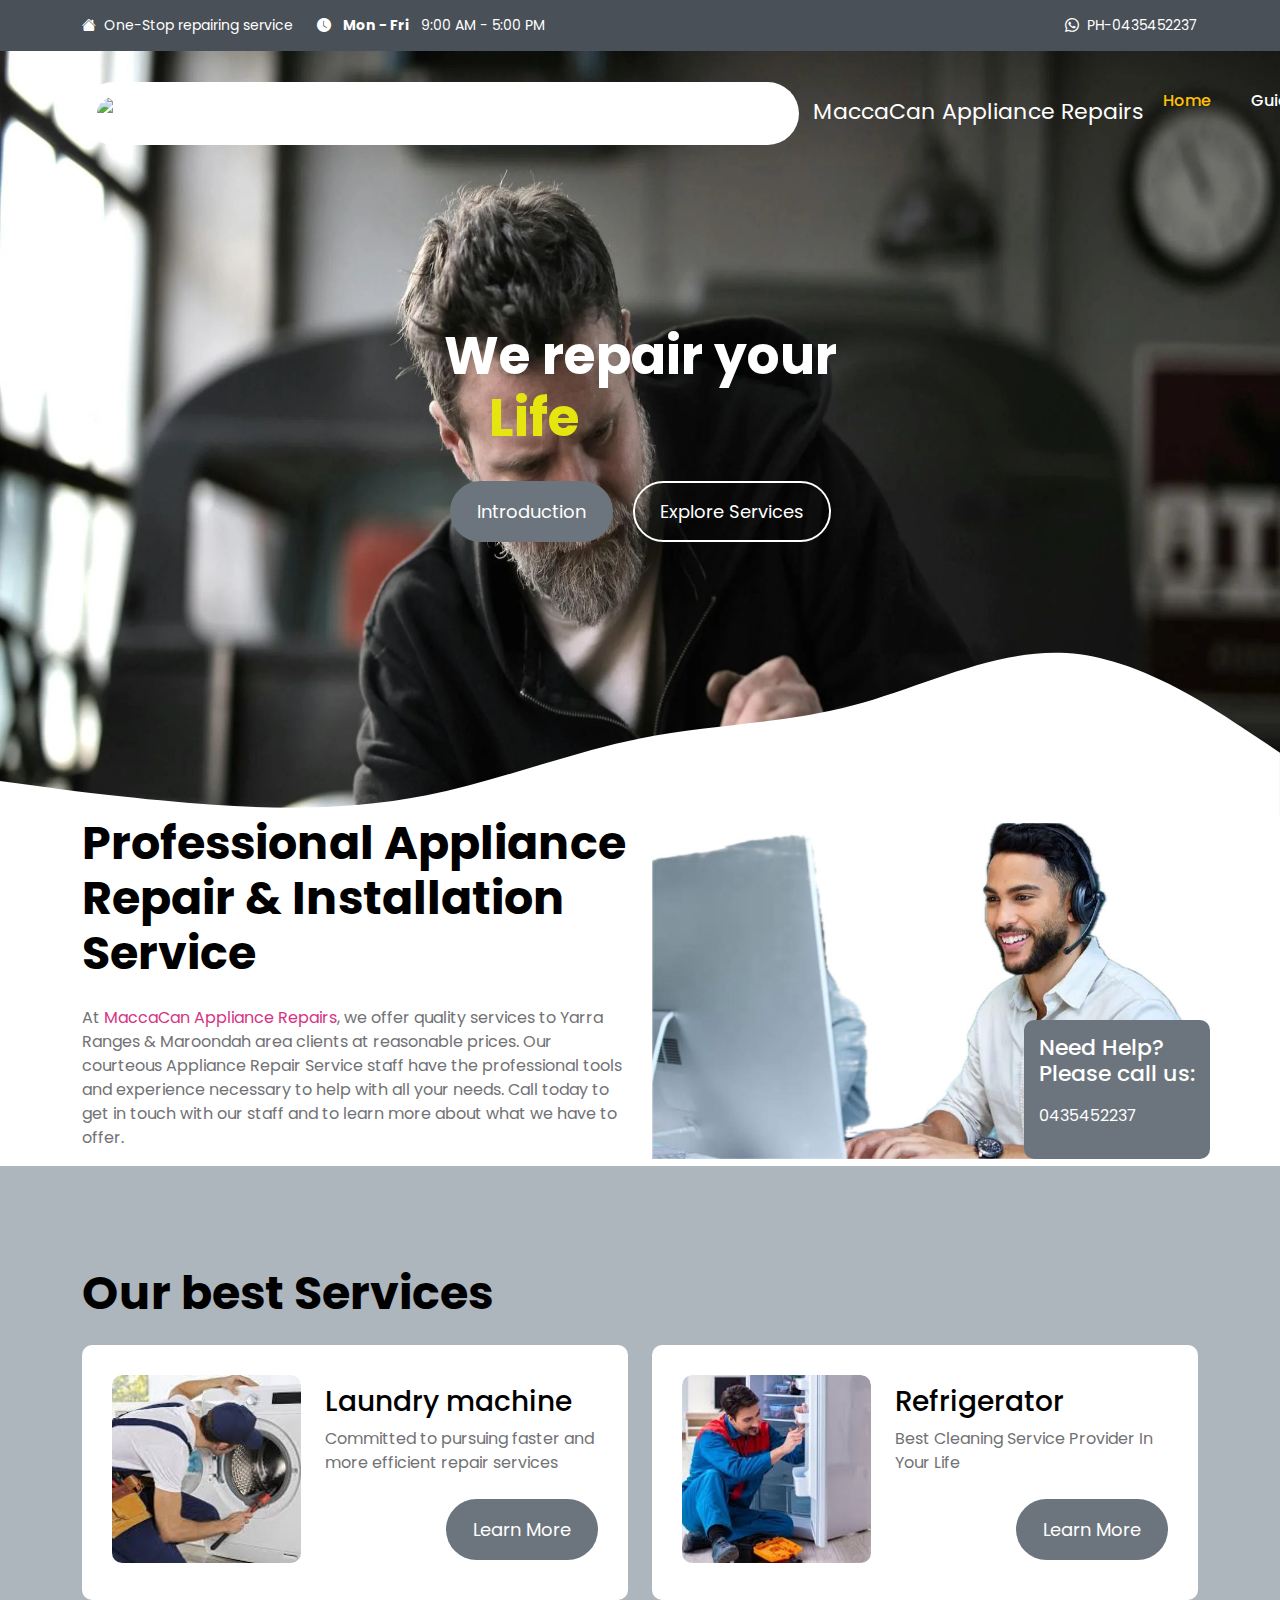
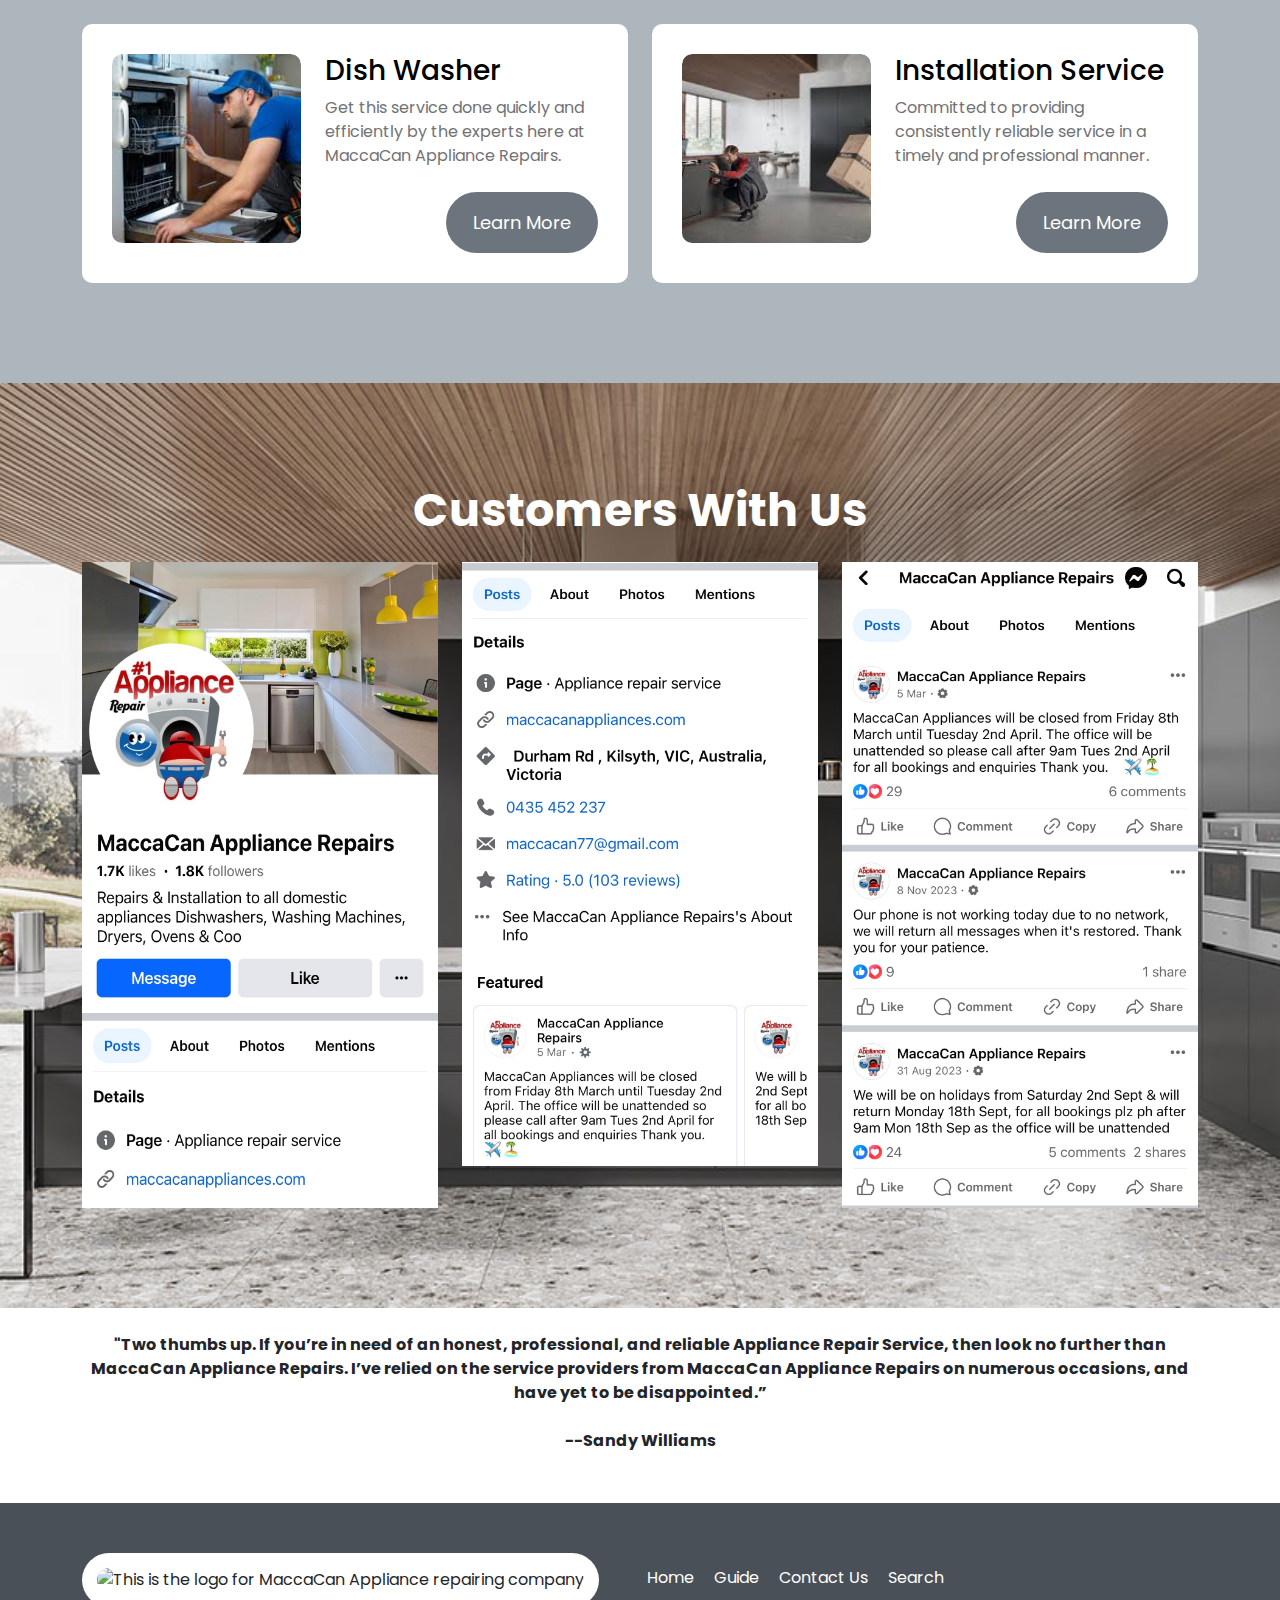
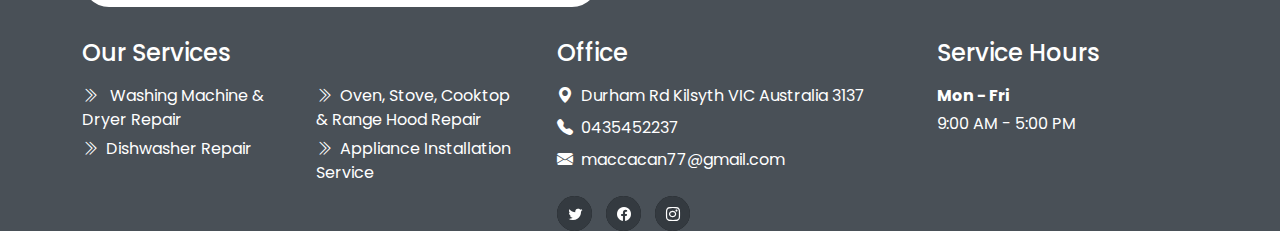
==== commit bc7d6ec2: "Add files via upload" ====
--- a/index.html
+++ b/index.html
@@ -384,10 +384,10 @@
 <img src="images/images facebook(1).jpg" height="100%" width="100%" alt="This is a screenshot for MaccaCan facebook"></div>
 
                         <div class="col-lg-4 col-12">
-<img src="images/images facebook(2).jpg" heght="100%" width="100%" <="" div="This is a screenshot for MaccaCan facebook"></div>
+<img src="images/images facebook(2).jpg" heght="100%" width="100%" alt="This is a screenshot for MaccaCan facebook"></div>
 
                         <div class="col-lg-4 col-12">
-<img src="images/images facebook(3).jpg" heght="100%" width="100%" <="" div="This is a screenshot for MaccaCan facebook"></div>
+<img src="images/images facebook(3).jpg" heght="100%" width="100%" alt="This is a screenshot for MaccaCan facebook"></div>
 
                     </div>
                 </div>
--- a/css/tooplate-clean-work.css
+++ b/css/tooplate-clean-work.css
@@ -117,12 +117,12 @@
 
 a {
   display: inline-block;
-  color: var(--bs-yellow);
+  color: var(--bs-pink);
   text-decoration: none;
 }
 
 a:hover {
-  color: var(--bs-orange);
+  color: var(--bs-red);
 }
 
 b,
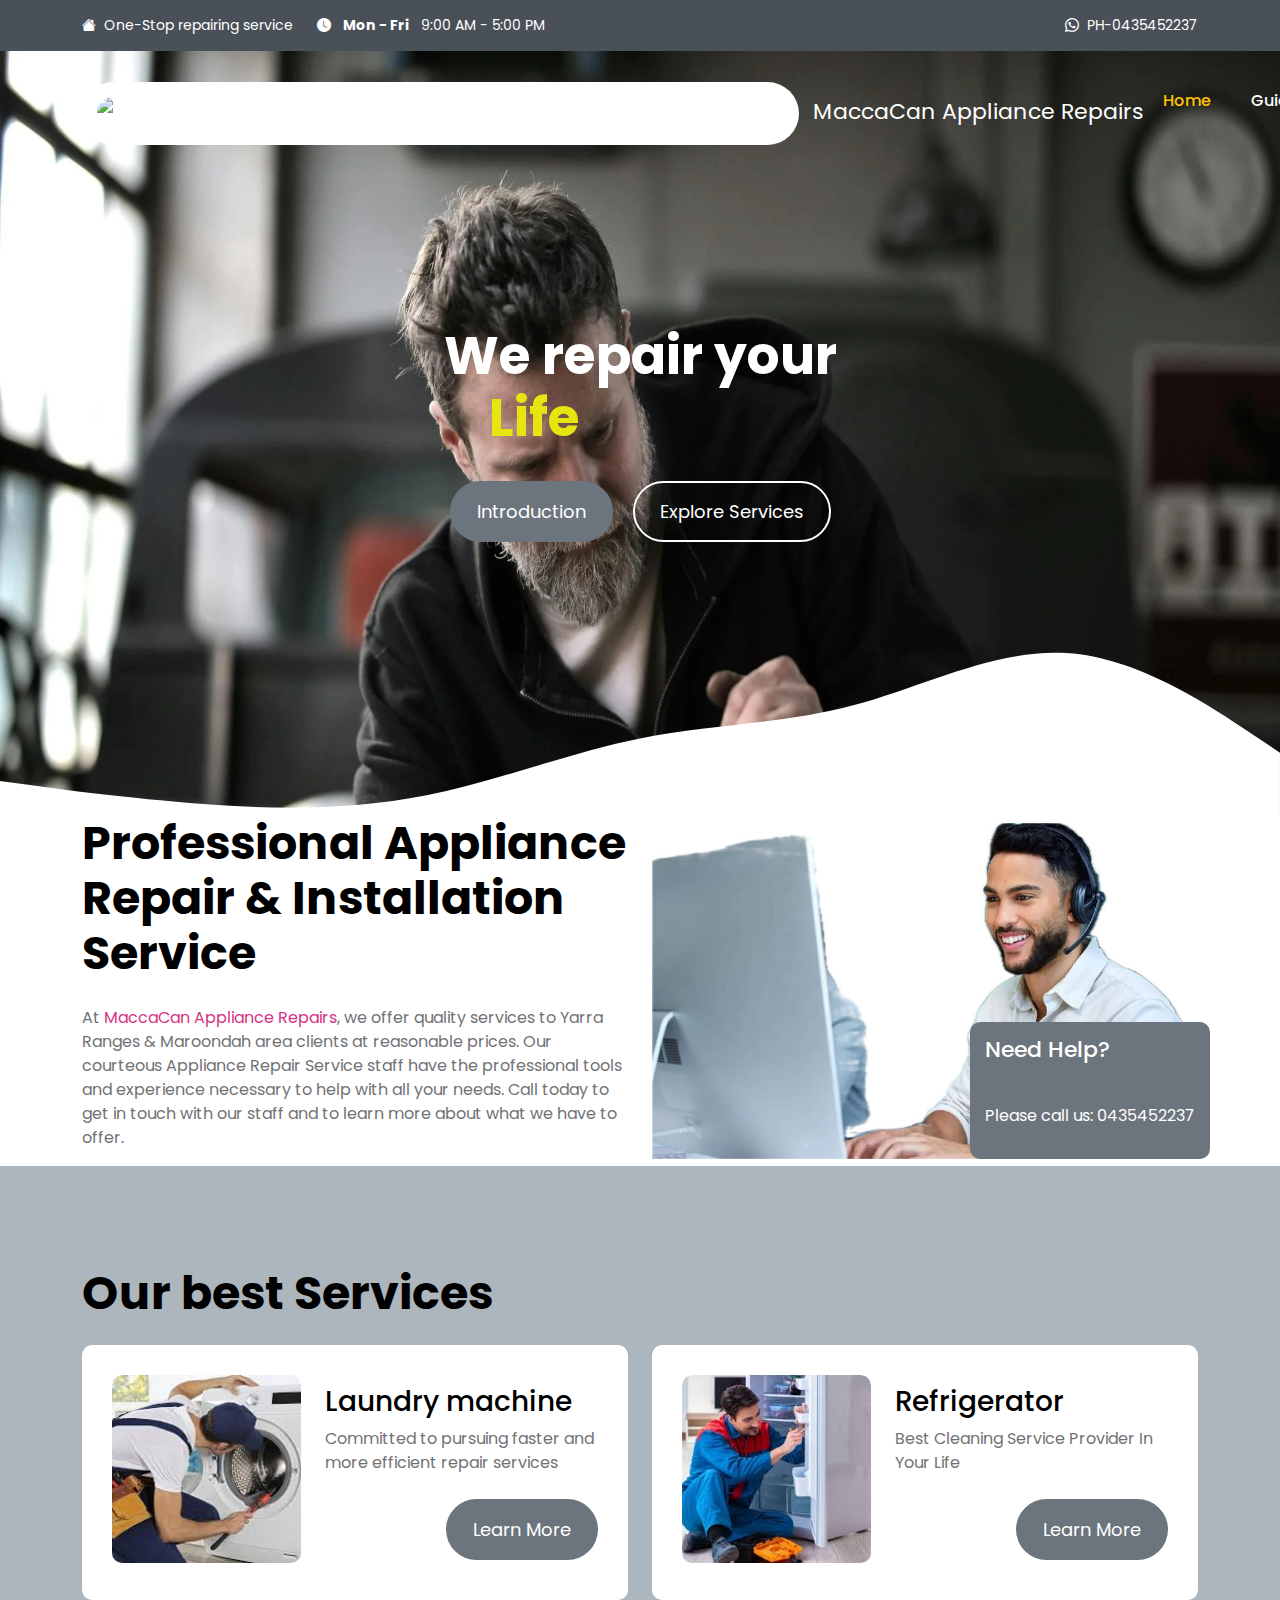
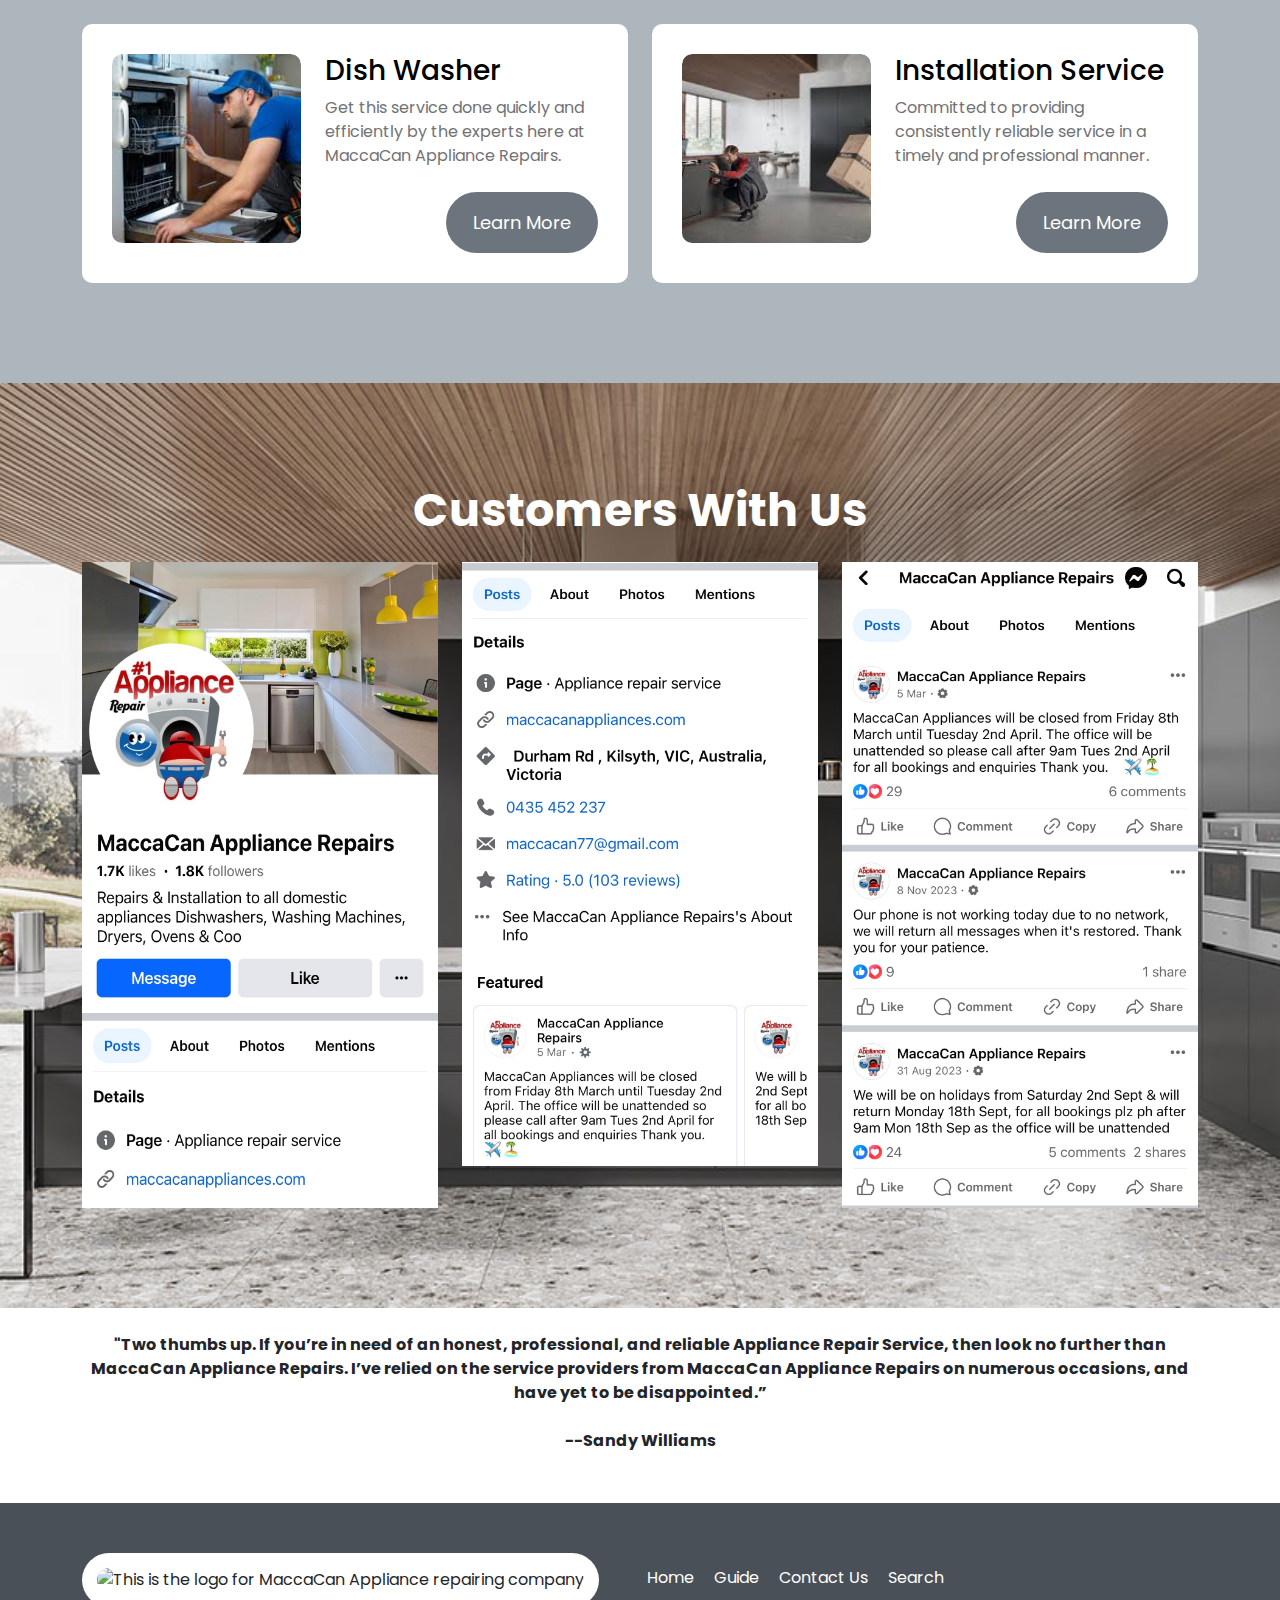
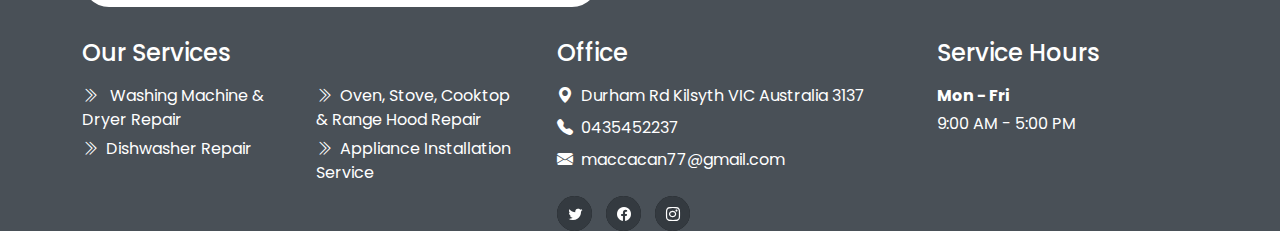
==== commit 6371c213: "Add files via upload" ====
--- a/index.html
+++ b/index.html
@@ -163,15 +163,10 @@
                             <img src="images/image1.jpg" class="img-fluid" alt="This is a man comsulting for customer">
 
                             <div class="custom-block d-flex flex-column">
-                                <h6 class="text-white mb-3">Need Help? <br> Please call us:</h6>
-
-                                <p class="text-white">
-                                    
-
-                                    <a>0435452237
-    
-                                        
-                                    </a>
+                                <h6 class="text-white mb-3">Need Help?</h6> 
+                                <br>
+                                <p class="text-white"> Please call us:
+                                    0435452237
                                 </p>
                             </div>
                         </div>
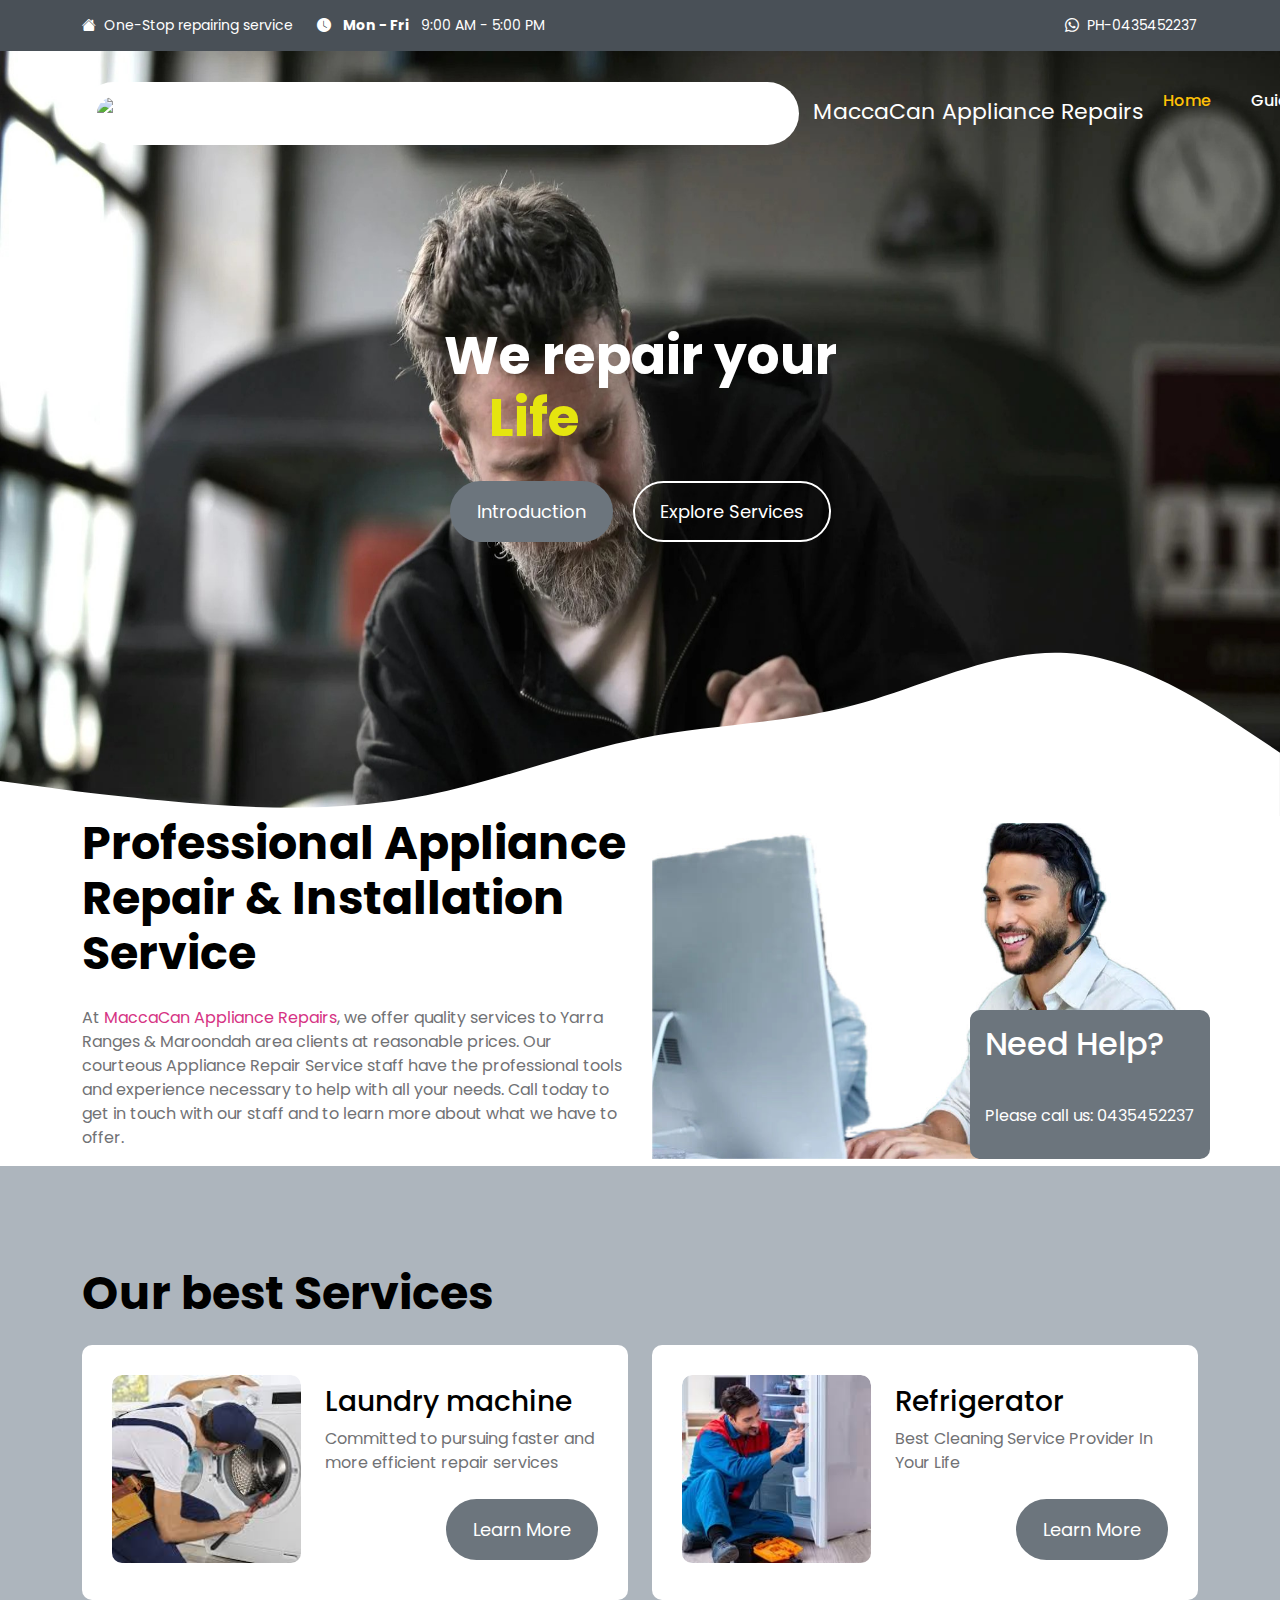
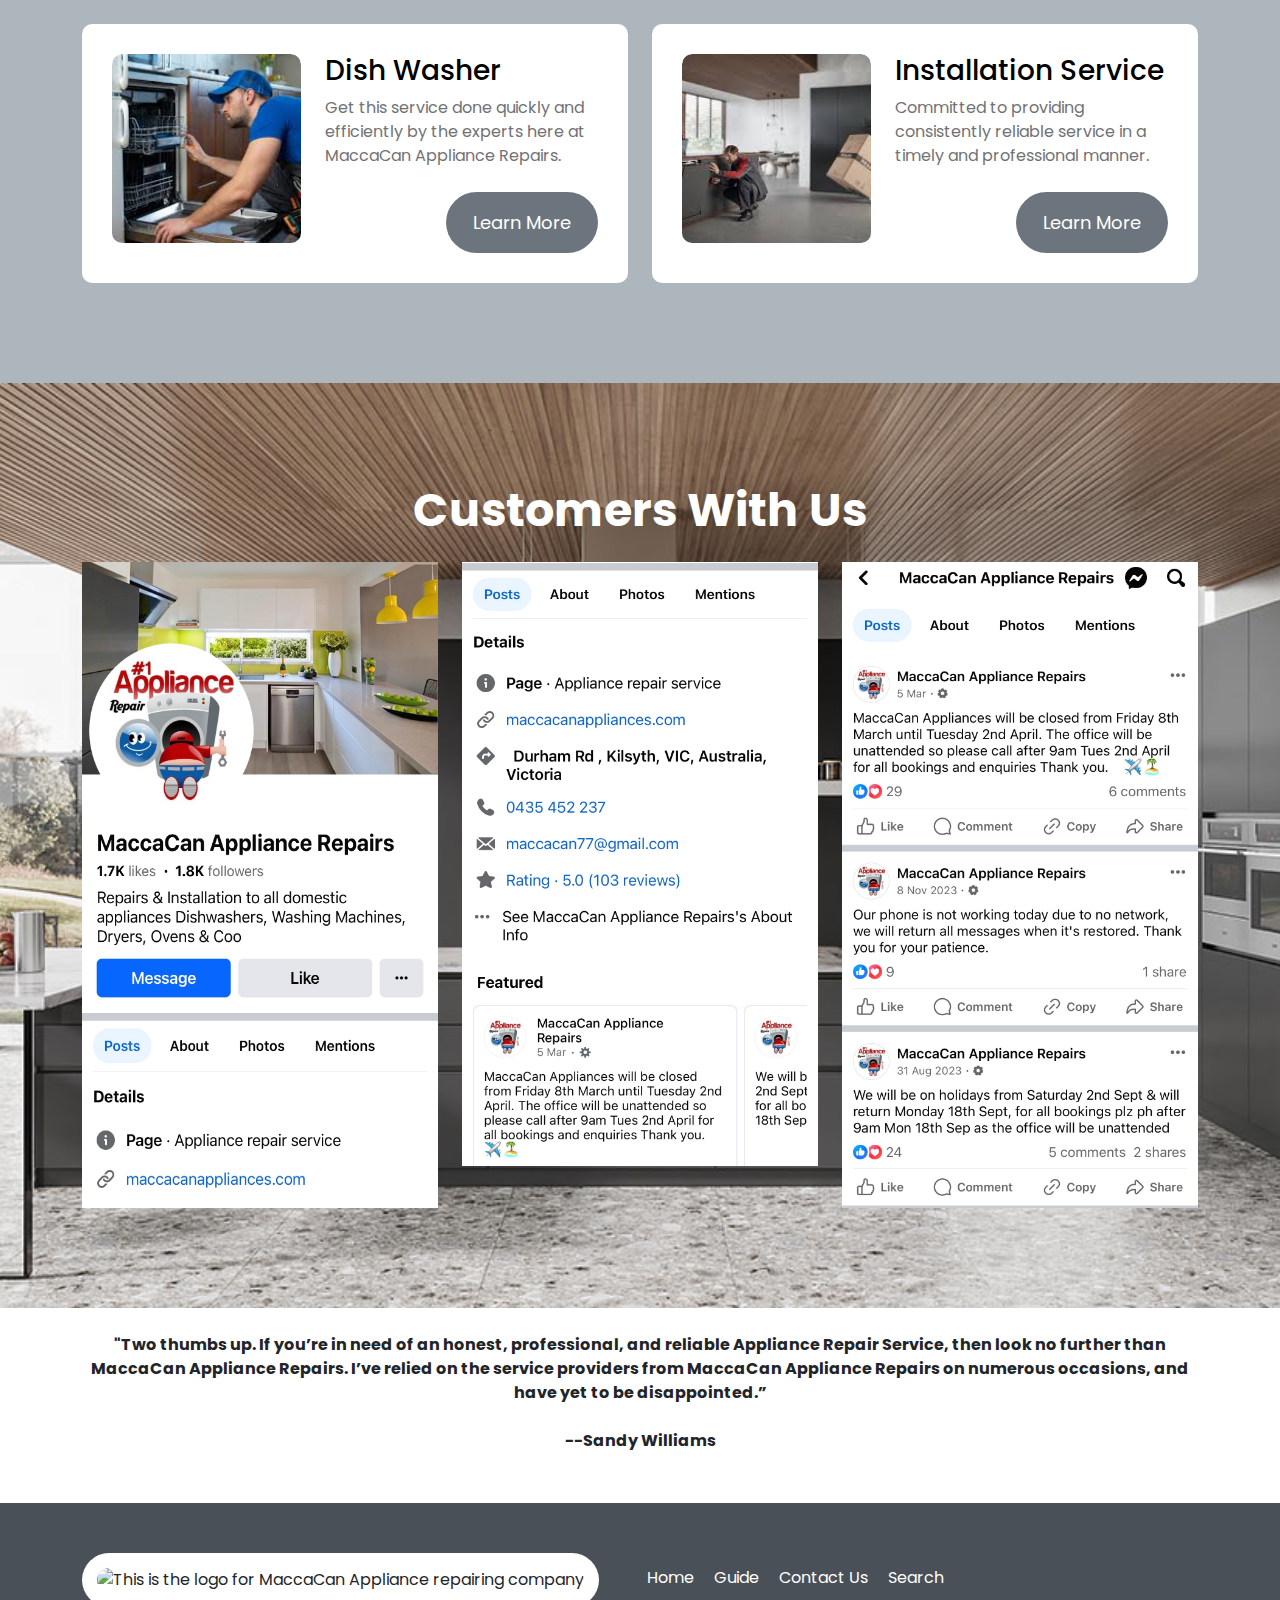
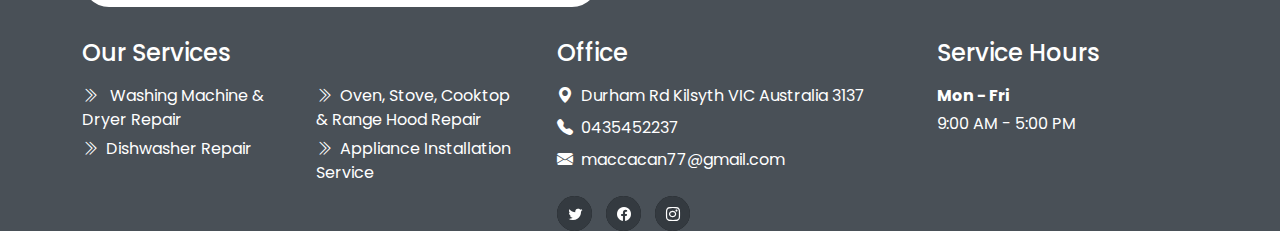
==== commit 84248f46: "Add files via upload" ====
--- a/index.html
+++ b/index.html
@@ -163,9 +163,10 @@
                             <img src="images/image1.jpg" class="img-fluid" alt="This is a man comsulting for customer">
 
                             <div class="custom-block d-flex flex-column">
-                                <h6 class="text-white mb-3">Need Help?</h6> 
+                                <h3 class="text-white mb-3">Need Help?</h3> 
                                 <br>
-                                <p class="text-white"> Please call us:
+                                <p class="text-white"> 
+                                    Please call us:
                                     0435452237
                                 </p>
                             </div>
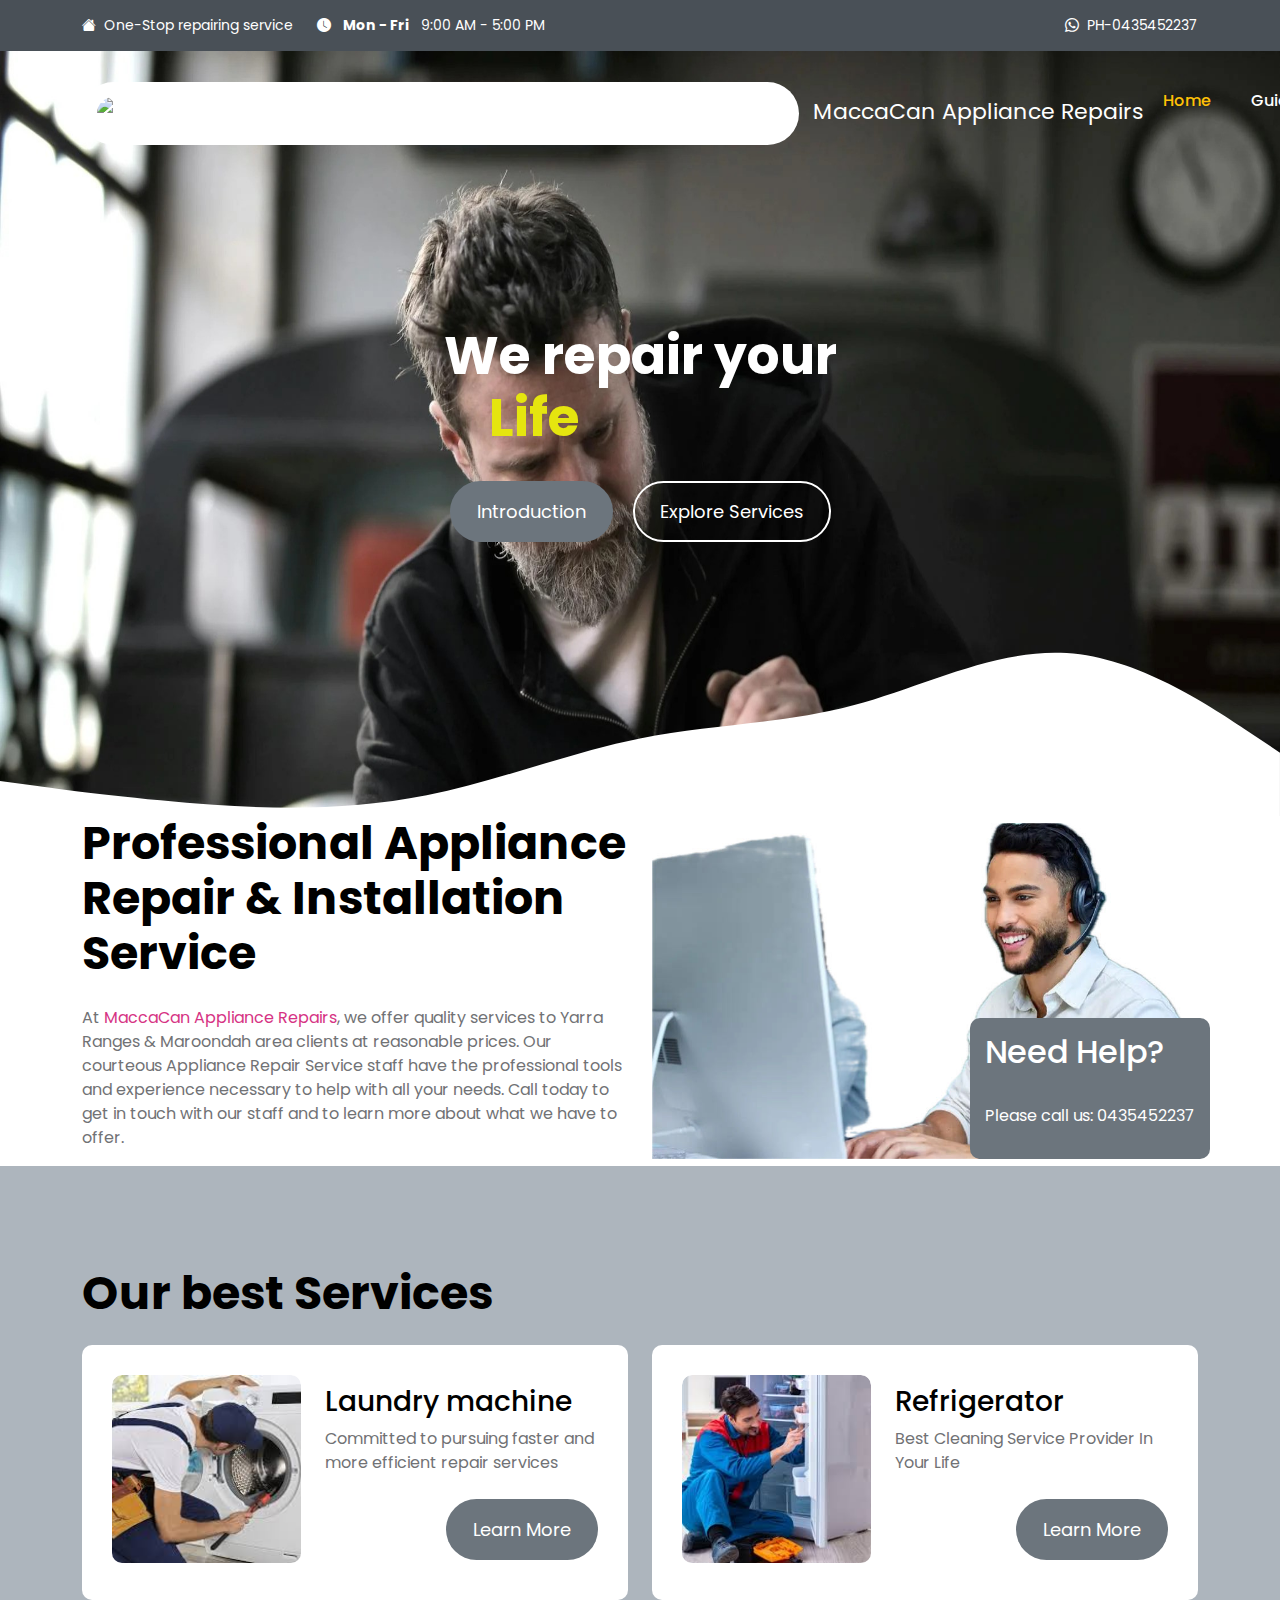
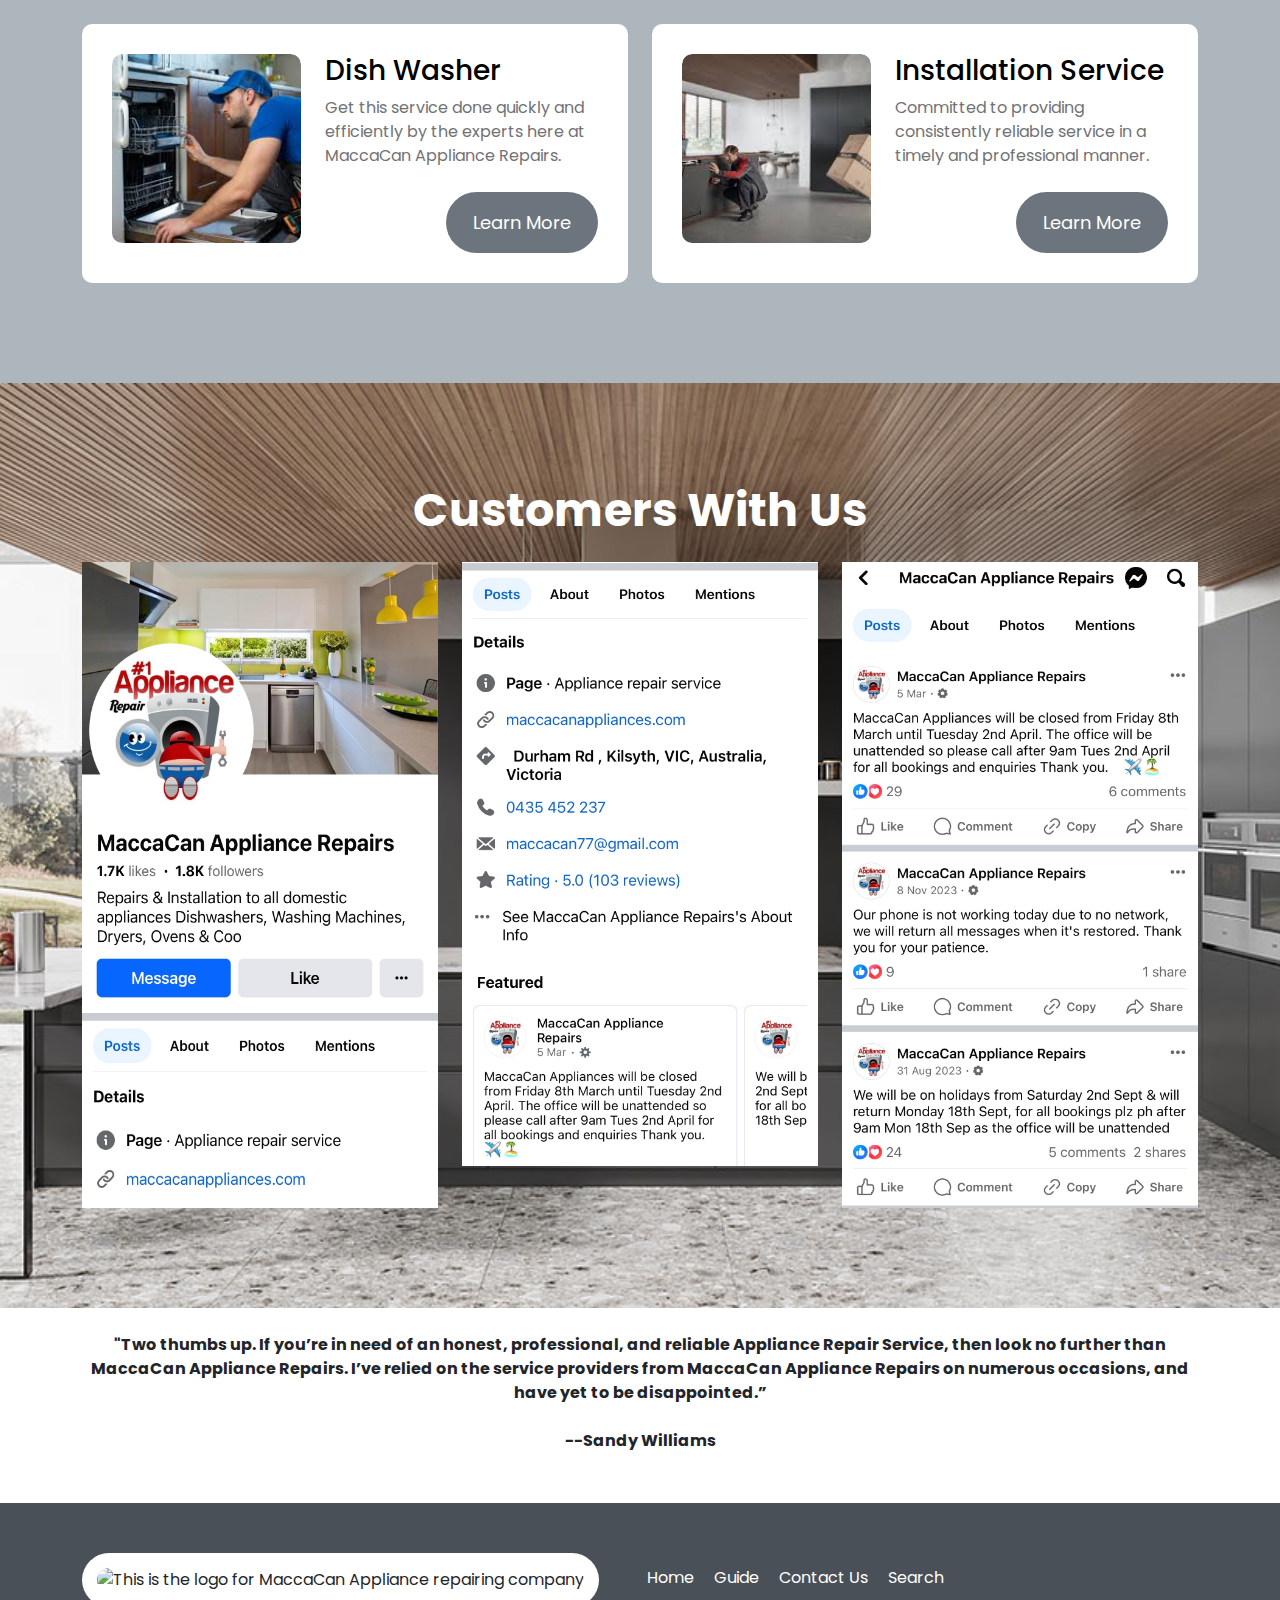
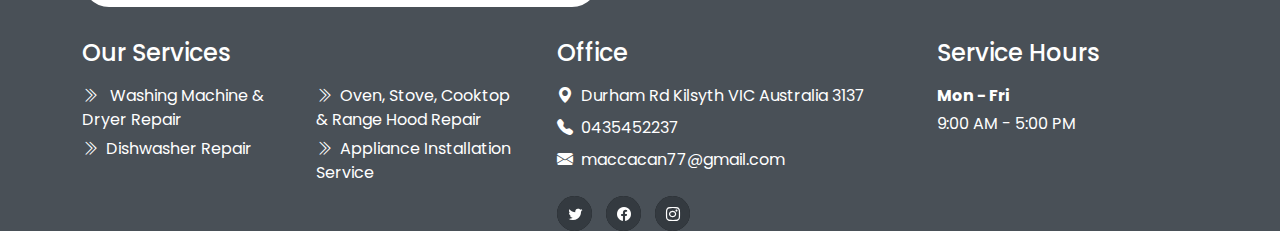
==== commit 98137268: "index.html" ====
--- a/index.html
+++ b/index.html
@@ -163,7 +163,7 @@
                             <img src="images/image1.jpg" class="img-fluid" alt="This is a man comsulting for customer">
 
                             <div class="custom-block d-flex flex-column">
-                                <h3 class="text-white mb-3">Need Help?</h3> 
+                                <h3 class="text-white mb-2">Need Help?</h3> 
                                 <br>
                                 <p class="text-white"> 
                                     Please call us:
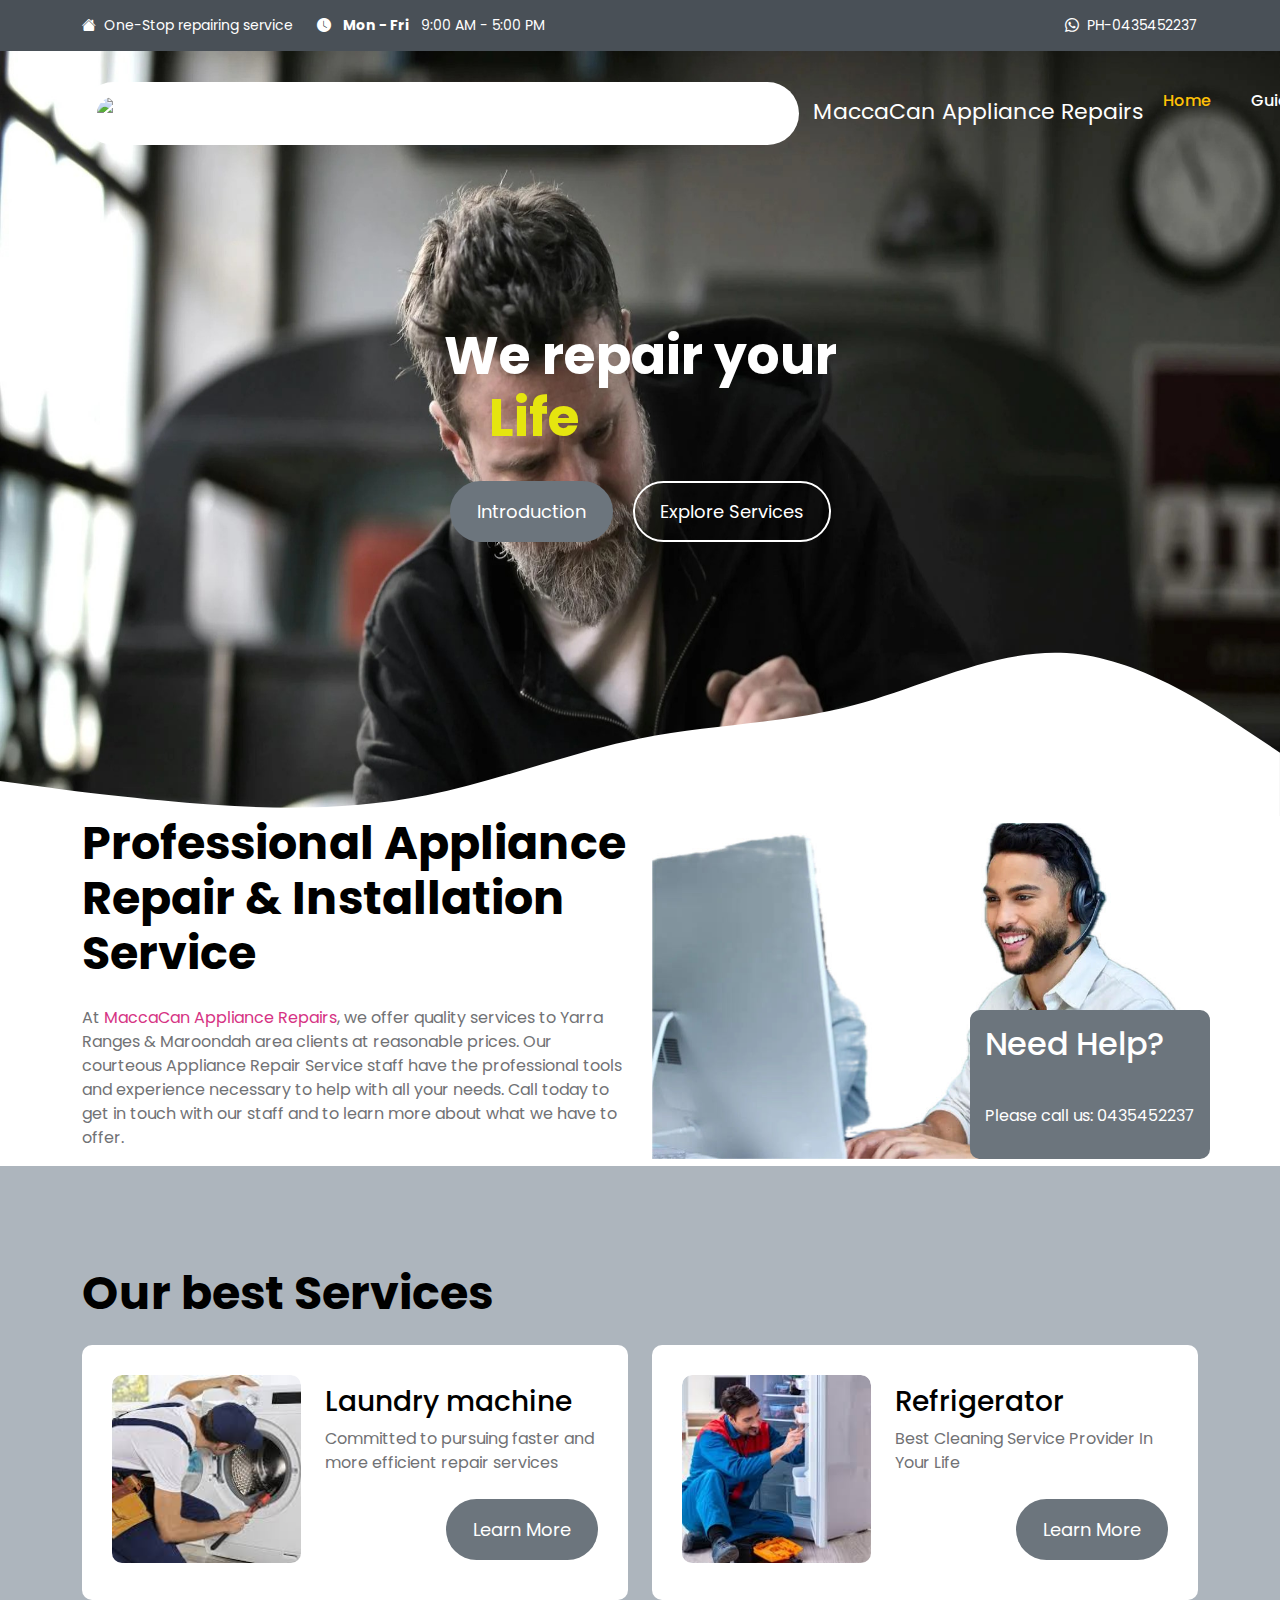
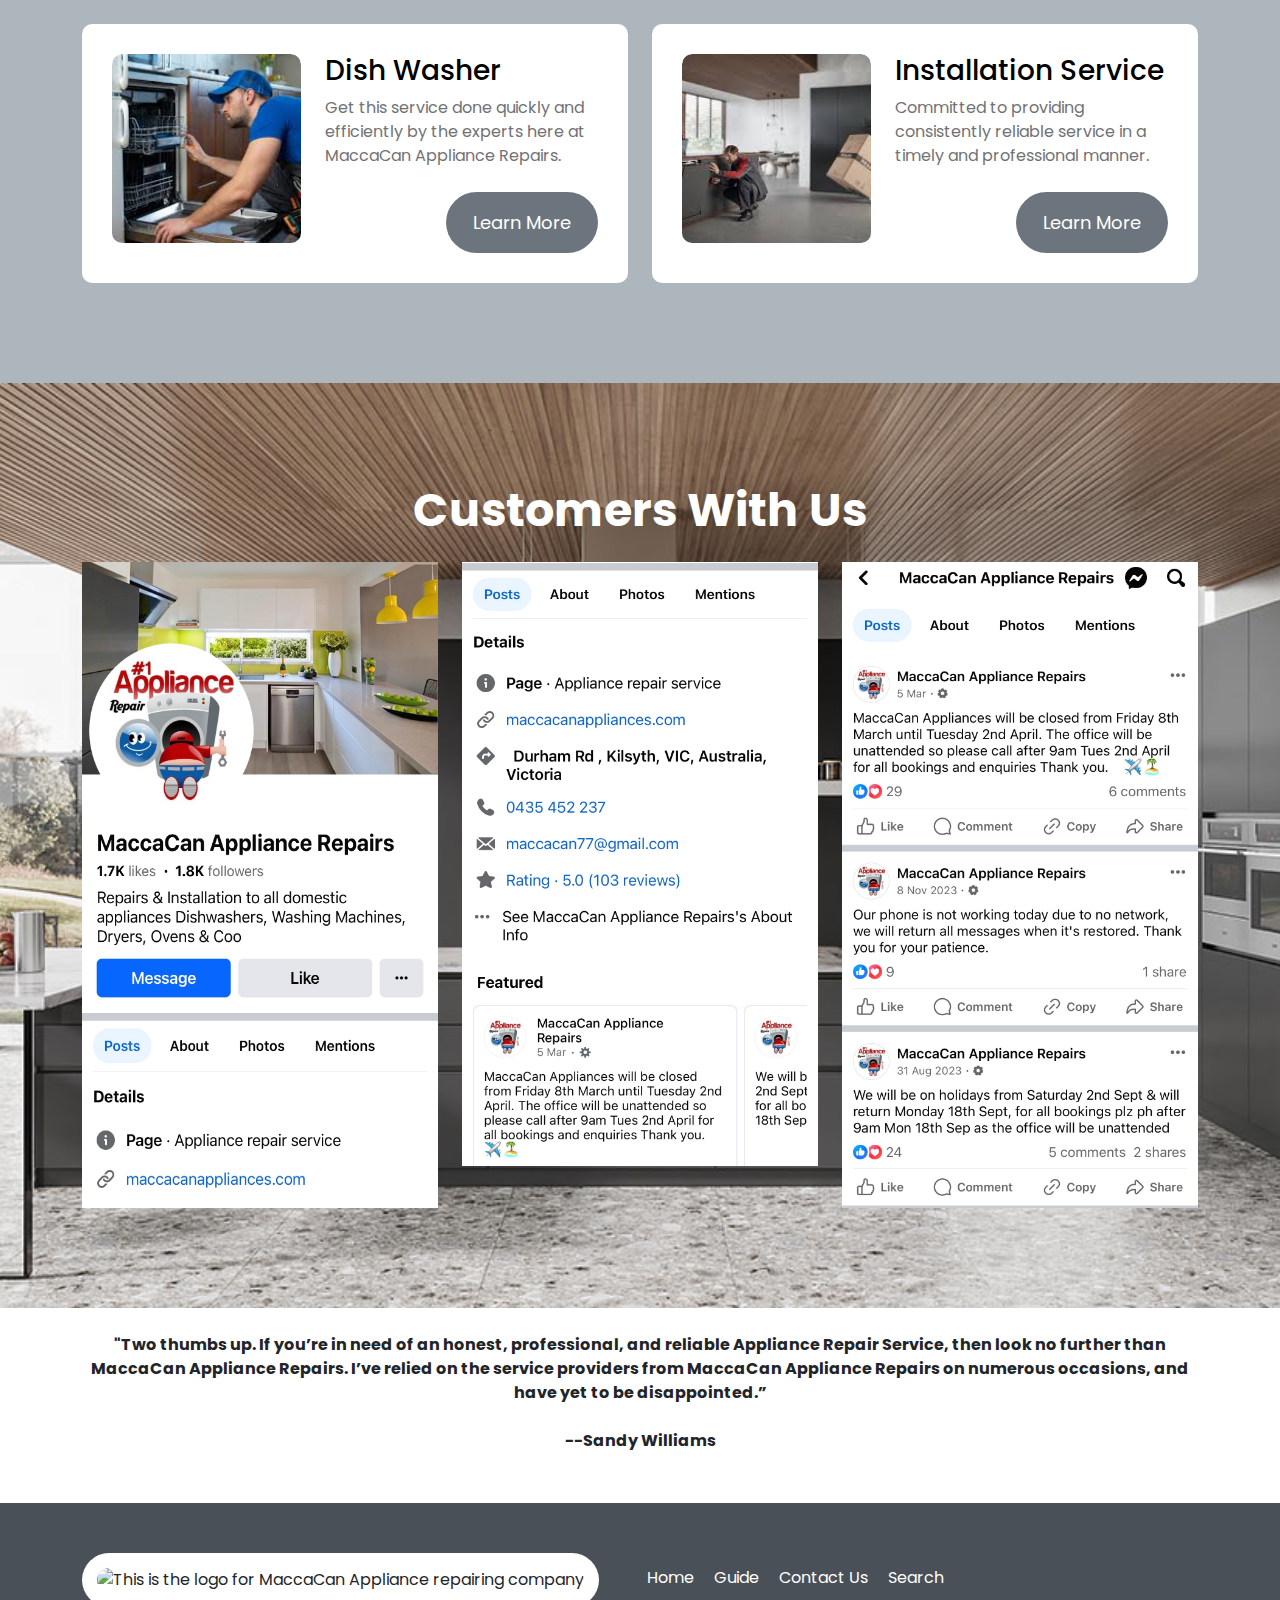
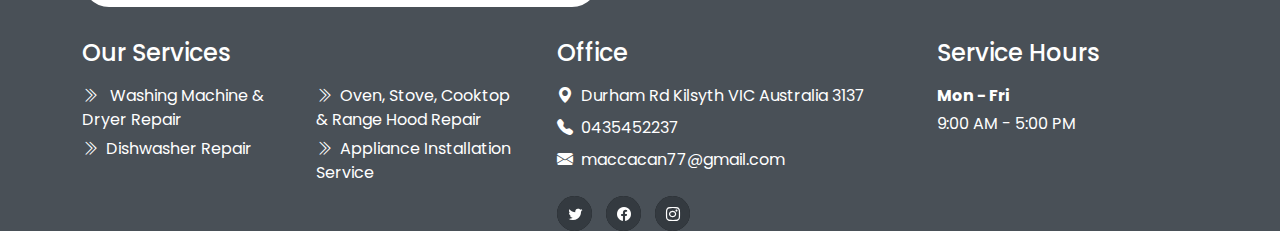
==== commit 40c7049d: "Add files via upload" ====
--- a/index.html
+++ b/index.html
@@ -163,7 +163,7 @@
                             <img src="images/image1.jpg" class="img-fluid" alt="This is a man comsulting for customer">
 
                             <div class="custom-block d-flex flex-column">
-                                <h3 class="text-white mb-2">Need Help?</h3> 
+                                <h3 class="text-white mb-3">Need Help?</h3> 
                                 <br>
                                 <p class="text-white"> 
                                     Please call us:
@@ -511,7 +511,7 @@
         <script>
             showMessage();
             </script>
-
+<script src="js/bootstrap.min.js"></script>
 
 
 
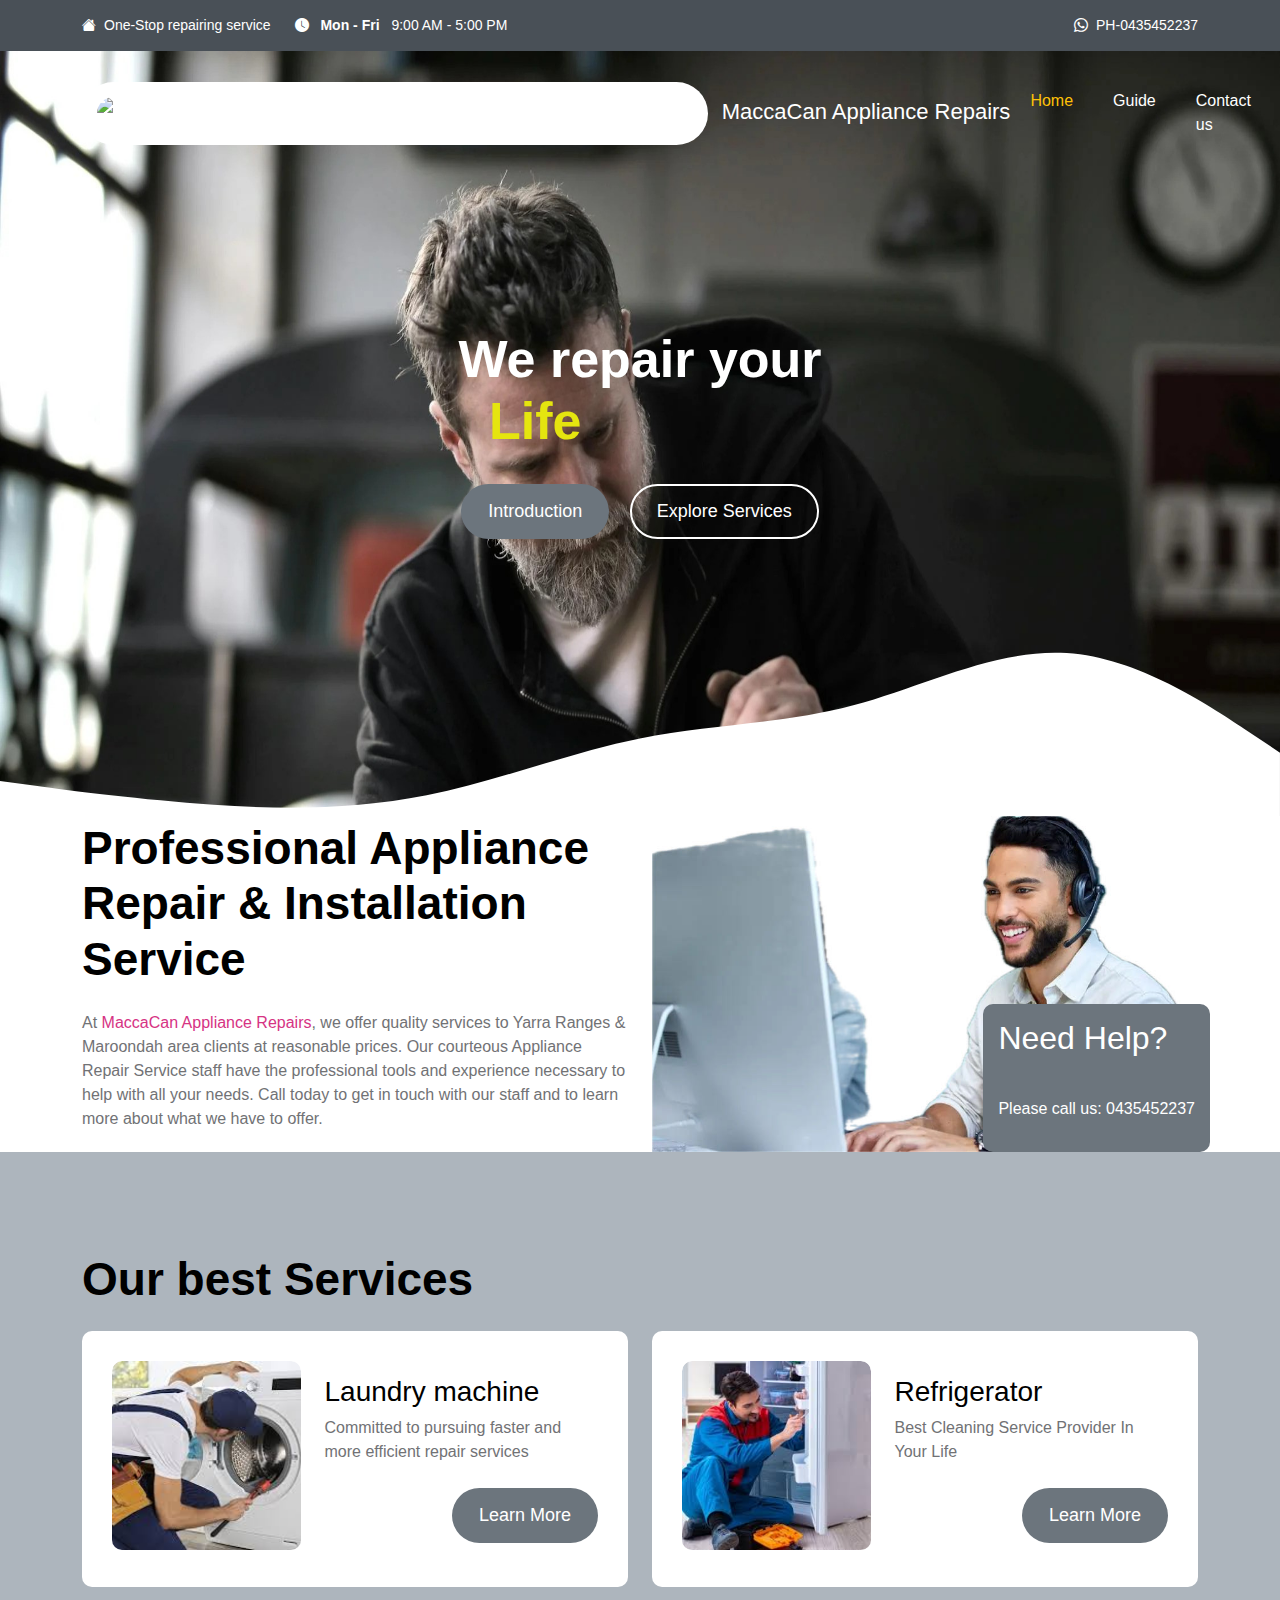
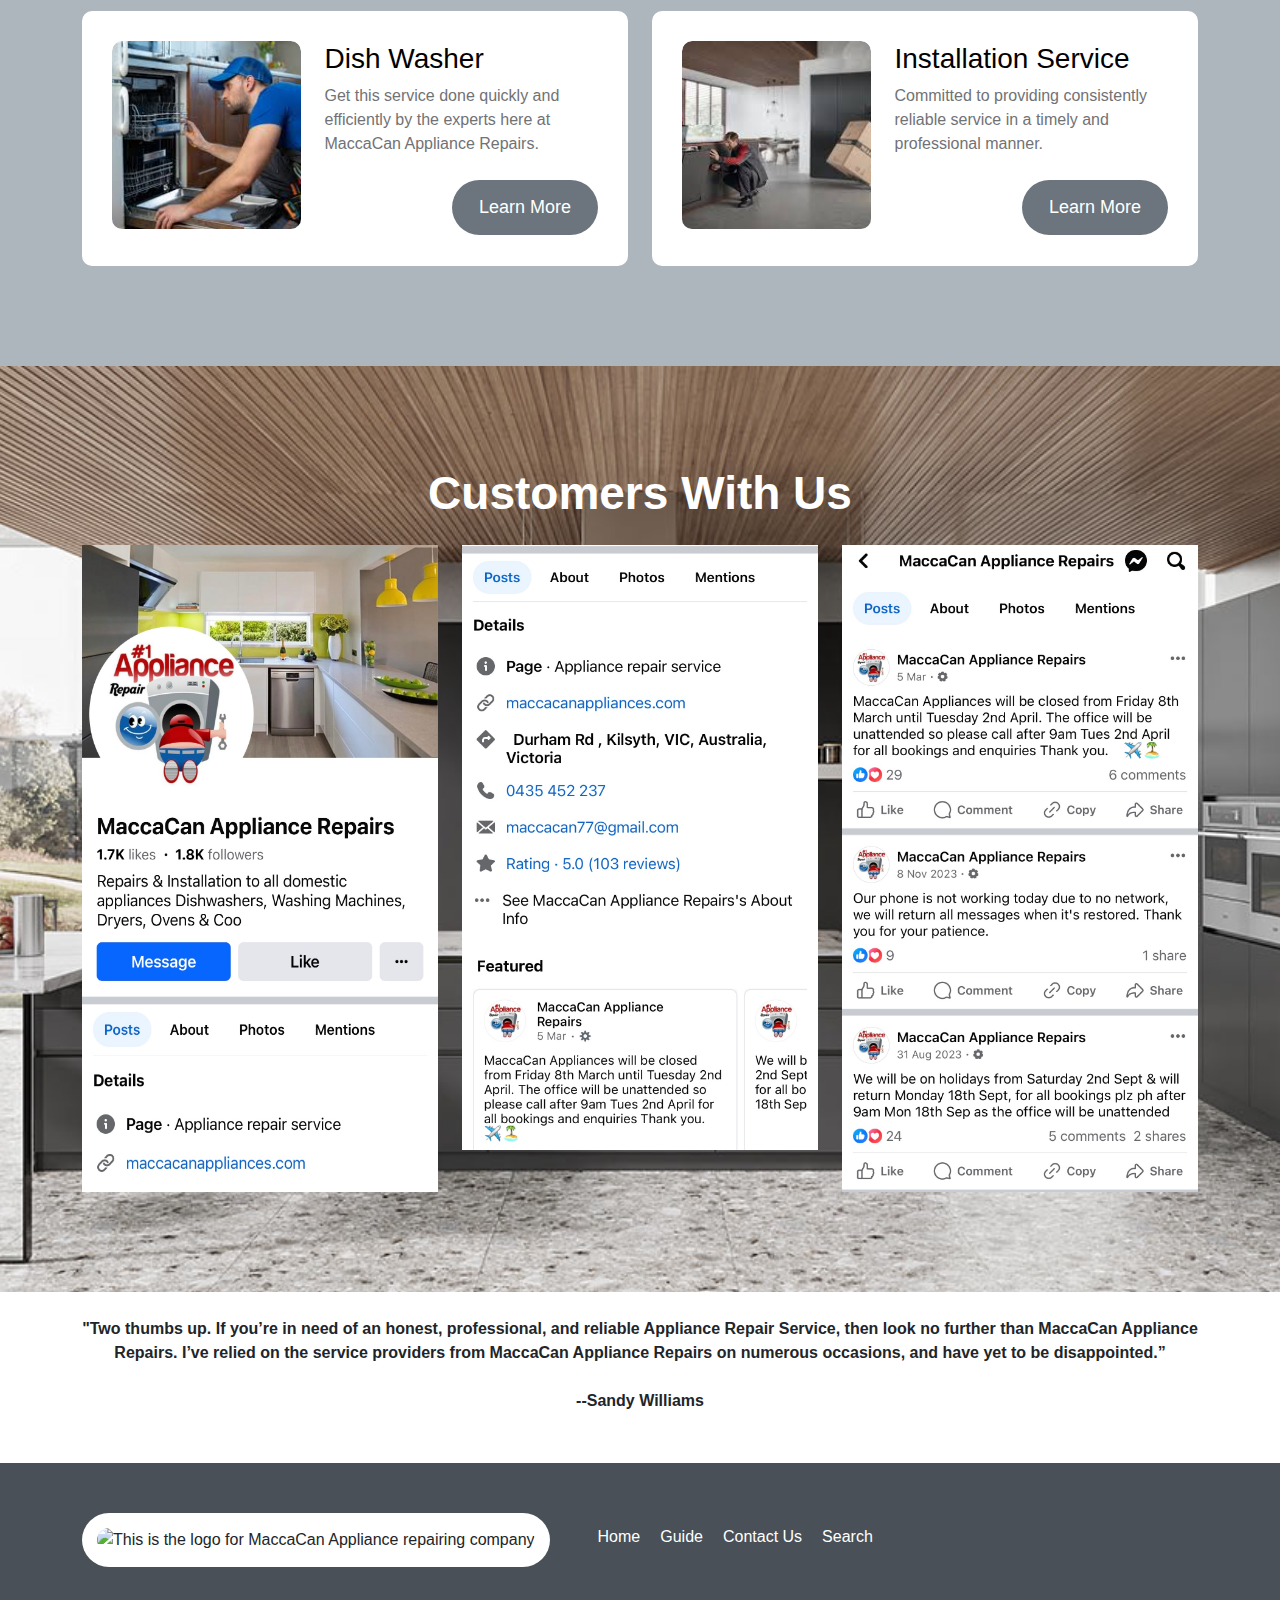
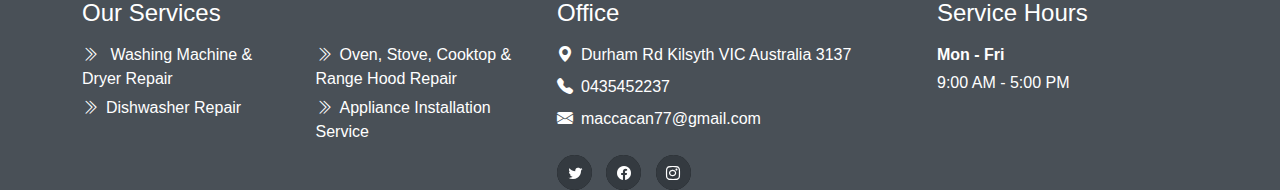
==== commit a5923fc2: "Add files via upload" ====
--- a/index.html
+++ b/index.html
@@ -13,8 +13,6 @@
         <link rel="preconnect" href="https://fonts.googleapis.com">
         
         <link rel="preconnect" href="https://fonts.gstatic.com" crossorigin="">
-        
-        <link href="https://fonts.googleapis.com/css2?family=Poppins:ital,wght@0,400;0,500;0,700;1,400&amp;display=swap" rel="stylesheet">
 
         <link href="css/bootstrap.min.css" rel="stylesheet">
 
@@ -52,7 +50,7 @@
                             <strong class="me-2">Mon - Fri</strong> 9:00 AM - 5:00 PM
                         </p>
 
-                        <p class="site-header-icon-wrap text-white d-flex mb-0 ms-auto">
+                        <p class="text-white d-flex mb-0 ms-auto">
                             <i class="site-header-icon bi-whatsapp me-2"></i>
 
                             <a class="text-white">
